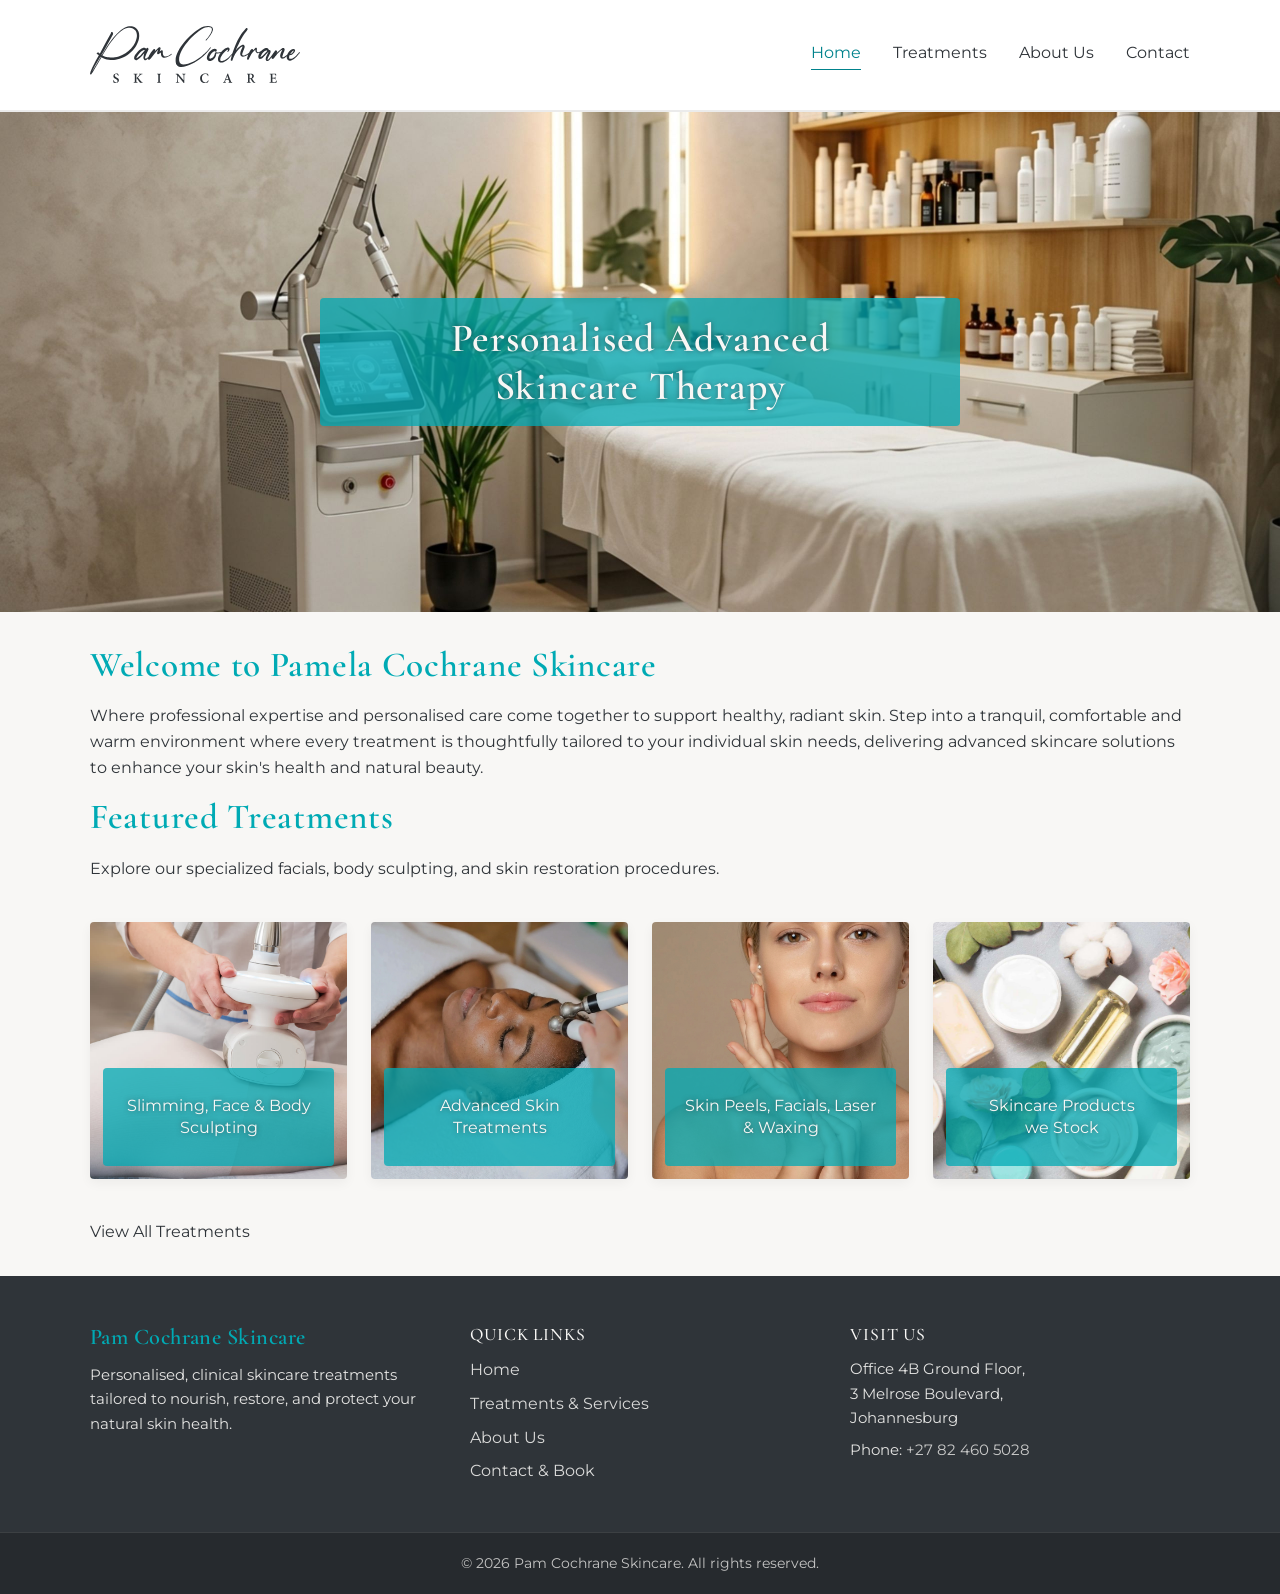
==== index.html @ c8e399ab "Site is semi-final" ====
<!DOCTYPE html>
<html lang="en">

<head>

   <!-- Character encoding -->
   <meta charset="UTF-8">

   <!-- Viewport configuration for mobile rendering -->
   <meta name="viewport" content="width=device-width, initial-scale=1.0">
   
   <!-- Unique SEO Page Title: Brand name + short description -->
   <title>Pam Cochrane Skincare | Beauty and Skincare Therapy Clinic in Johannesburg</title>
   
   <!-- Unique SEO Description for homepage (Max 160 characters)-->
   <meta name="description" content="Personalized beauty and advanced skincare treatments in Johannesburg. Explore facials, mesotherapy, and body sculpting tailored to your skin.">
   
   <!-- Tells search engines to index this page and follow link paths -->
   <meta name="robots" content="index, follow">
   
   <!-- Native browser accent color theme for modern mobile devices -->
   <meta name="theme-color" content="#ffffff">

   <!-- Self-referencing canonical URL ensures search engines index the exact correct page address -->
   <link rel="canonical" href="https://www.pamcochraneskincare.co.za/">

   <!-- Site favicon -->
   <link rel="icon" href="images/favicon.ico">
   
   <!-- CSS Stylesheet -->
   <link rel="stylesheet" href="css/styles.css">

   <!-- Google Fonts: Cormorant Garamond & Montserrat -->
   <link rel="preconnect" href="https://fonts.googleapis.com">
   <link rel="preconnect" href="https://fonts.gstatic.com" crossorigin>
   <link href="https://fonts.googleapis.com/css2?family=Cormorant+Garamond:wght@500;600;700&family=Montserrat:wght@400;500&display=swap" rel="stylesheet">

   <!-- Open Graph (used for making nice looking external links)-->
   <!-- 
   meta property="og:title" content="Beauty and Skincare Clinic">
   <meta property="og:description" content="Professional beauty and wellness treatments.">
   <meta property="og:image" content="https://www.pamcochraneskincare.co.za/images/share_image.jpg">
   <meta property="og:url" content="https://www.pamcochraneskincare.co.za/">
   -->

</head>

<body>

   <!-- SITE HEADER -->
   <header>
      <div class="header-container">
         <!-- Logo wrapped in homepage link for usability & SEO -->
         <a href="index.html" class="logo-link">
            <img src="images/logo/pam-cochrane-skincare-logo.svg" alt="Pam Cochrane Skincare Logo" width="351" height="95">
         </a>
         
         <nav>
            <ul>
               <li><a href="index.html" class="active">Home</a></li>
               <li><a href="treatments.html">Treatments</a></li>
               <li><a href="about-us.html">About Us</a></li>
               <li><a href="contact-us.html">Contact</a></li>
            </ul>
         </nav>
      </div>
   </header>

   <!-- FULL-WIDTH HERO IMAGE BANNER -->
   <section class="hero-image-container">
      <img src="images/salon-main.jpg" alt="Pam Cochrane Skincare Clinic Hero Banner">

      <div class="hero-text-overlay">
         <h1 class="home-page-headline">Personalised Advanced Skincare Therapy</h1>
      </div>
   </section>

   <main>
      <!-- WELCOME / INTRO SECTION -->
      <section class="welcome">
         <h2>Welcome to Pamela Cochrane Skincare</h2>
         <p>
            Where professional expertise and personalised care come together to support healthy, radiant skin.
            Step into a tranquil, comfortable and warm environment where every treatment is thoughtfully tailored to your individual skin needs, delivering advanced skincare solutions to enhance your skin's health and natural beauty.
         </p>
      </section>
      
      <!-- FEATURED TREATMENTS PREVIEW SECTION -->
      <section class="featured-treatments">
         <h2>Featured Treatments</h2>
         <p>
            Explore our specialized facials, body sculpting, and skin restoration procedures.
         </p>

         <!-- 4 FEATURED CARDS WITH UNIQUE IMAGES -->
         <div class="featured-grid">
            
            <!-- Card 1 linking -->
            <a href="treatments.html#slimming" class="featured-card-link">
               <div class="featured-card has-banner-overlay">
                  <img src="images/featured-1.jpg" alt="Featured Treatment 1" class="card-bg-img">
                  <div class="card-bottom-overlay">
                     <p>Slimming, Face & Body Sculpting</p>
                  </div>
               </div>
            </a>

            <!-- Card 2 linking -->
            <a href="treatments.html#skin-treatments" class="featured-card-link">
               <div class="featured-card has-banner-overlay">
                  <img src="images/featured-2.jpg" alt="Featured Treatment 2" class="card-bg-img">
                  <div class="card-bottom-overlay">
                     <p>Advanced Skin Treatments</p>
                  </div>
               </div>
            </a>

            <!-- Card 3 linking -->
            <a href="treatments.html#skin-peels" class="featured-card-link">
               <div class="featured-card has-banner-overlay">
                  <img src="images/featured-3.jpg" alt="Featured Treatment 3" class="card-bg-img">
                  <div class="card-bottom-overlay">
                     <p>Skin Peels, Facials, Laser & Waxing</p>
                  </div>
               </div>
            </a>
            <!-- Card 4 linking -->
            <a href="treatments.html#products" class="featured-card-link">
               <div class="featured-card has-banner-overlay">
                  <img src="images/featured-4.jpg" alt="Featured Treatment 4" class="card-bg-img">
                  <div class="card-bottom-overlay">
                     <p>Skincare Products we Stock</p>
                  </div>
               </div>
            </a>
         </div>

         <a href="treatments.html" class="btn">View All Treatments</a>
      </section>

   </main>

   <!-- FOOTER -->
   <footer class="site-footer">
      <div class="footer-container">
         
         <!-- Column 1: Brand / Brief Intro -->
         <div class="footer-col footer-brand">
            <h2 class="footer-heading">Pam Cochrane Skincare</h2>
            <p>Personalised, clinical skincare treatments tailored to nourish, restore, and protect your natural skin health.</p>
         </div>

         <!-- Column 2: Navigation Links -->
         <div class="footer-col footer-links">
            <h3 class="footer-subheading">Quick Links</h3>
            <ul>
            <li><a href="index.html">Home</a></li>
            <li><a href="treatments.html">Treatments & Services</a></li>
            <li><a href="about-us.html">About Us</a></li>
            <li><a href="contact-us.html">Contact & Book</a></li>
            </ul>
         </div>

         <!-- Column 3: Contact Details & Hours -->
         <div class="footer-col footer-contact">
            <h3 class="footer-subheading">Visit Us</h3>
            <p>Office 4B Ground Floor, <br>
               3 Melrose Boulevard, <br>
               Johannesburg</p>
            <p>Phone: <a href="tel:+27 82 460 5028">+27 82 460 5028</a></p>
         </div>

      </div>

      <!-- Bottom Copyright Bar -->
      <div class="footer-bottom">
         <p>&copy; 2026 Pam Cochrane Skincare. All rights reserved.</p>
      </div>
   </footer>

</body>

</html>
---- css/styles.css ----
/* ==========================================================
   Modern CSS Reset — 2026
   ========================================================== */

/* 1. Predictable box sizing */
*, *::before, *::after {
  box-sizing: border-box;
} 

/* 2. Remove default body margin / Sensible document default sizing */
html {
  -webkit-text-size-adjust: 100%;
  text-size-adjust: 100%;
  scroll-behavior: smooth;
}

body {
  margin: 0;
  min-height: 100dvh;
  line-height: 1.5;
  -webkit-font-smoothing: antialiased;
} 

/* 3. Remove default margins from common content elements */
h1, h2, h3, h4, h5, h6, p, figure, blockquote, dl, dd {
  margin: 0;
} 

/* 4. Make text wrap break more evenly to avoid unbalanced heading breaks or orphan last words in paragraphs */
h1, h2, h3, h4, h5, h6 {
  text-wrap: balance;
}

p {
  text-wrap: pretty;
}

/* 5. Make media responsive by default */
img, picture, video, canvas, svg {
  display: block;
  max-width: 100%;
} 

/* 6. Images keep aspect ratio from rule above so it won't distort */
img, video {
  height: auto;
}

/* 7. Form controls inherit typography */
input, button, textarea, select {
  font: inherit;
} 

/* 8. Prevent long words/URLs from breaking layouts */
p, h1, h2, h3, h4, h5, h6, li {
  overflow-wrap: break-word;
} 

/* 9. Remove list styling only when lists are actually UI */
ul[role="list"], ol[role="list"] {
  list-style: none;
  margin: 0;
  padding: 0;
} 

/* 10. Buttons and links shouldn't inherit weird cursor behavior */
button,
[role="button"] {
  cursor: pointer;
}

/* ==========================================================
   DESIGN TOKENS & BRAND VARIABLES
   ========================================================== */
:root {
  /* Brand Palette (RGB) */
  --clr-teal-light: rgb(145, 225, 230);  /* Light Teal */
  --clr-teal: rgb(0, 170, 180);          /* Vibrant Teal */
  --clr-teal-dark: rgb(0, 130, 140);     /* Dark Teal */
  
  --clr-salmon: rgb(225, 155, 140);      /* Soft Salmon */
  --clr-salmon-dark: rgb(220, 125, 100); /* Darker Salmon */
    
  --clr-charcoal: rgb(67, 73, 79);       /* Soft Charcoal (Solid Blocks) */
  --clr-charcoal-dark: rgb(47, 52, 57);  /* Darker Charcoalent (Body Text) */
  
  --clr-gold: rgb(210, 180, 80);         /* Soft Gold Accents */

  --clr-pure-white: rgb(255, 255, 255);  /* Pure White */
  --clr-warm-white: rgb(248, 247, 245);  /* Warm Off-White */
    
   /* Brand Typography Tokens */
  --ff-heading: 'Cormorant Garamond', Georgia, serif;
  --ff-body: 'Montserrat', 'Helvetica Neue', sans-serif;

  /* Global Layout Maximum Width */
  --max-width: 1100px;
}

/* ==========================================================
   GLOBAL BASE STYLES
   ========================================================== */
body {
  font-family: var(--ff-body);
  color: var(--clr-charcoal-dark);
  background-color: var(--clr-warm-white);
  line-height: 1.6;
}

/* Typography Hierarchy */
h1, h2, h3, h4 {
  font-family: var(--ff-heading);
  color: var(--clr-teal);
  line-height: 1.2;
  margin-bottom: 0.5em;
  letter-spacing: 0.02em; /* Gives serif titles an airy, spa-like feel */
}

h1 { font-size: 2.8rem; font-weight: 600; } /* Hero sections & main page titles */
h2 { font-size: 2.2rem; font-weight: 600; } /* Main section headers */
h3 { font-size: 1.6rem; font-weight: 500; } /* Treatment category titles */
h4 { font-size: 1.3rem; font-weight: 600; } /* Specific treatment names or card headers */

p {
  margin-bottom: 1rem;
}

a {
  color: var(--clr-charcoal-dark);
  text-decoration: none;
  transition: color 0.3s ease;
}

a:hover {
  color: var(--clr-teal);
}

/* Central Page Container */
main {
  width: 90%;
  max-width: var(--max-width);
  margin: 0 auto;
  padding: 2rem 0;
}

/* ==========================================================
   HEADER & NAVIGATION
   ========================================================== */

/* Full-width background bar (spans 100% of the screen) */
header {
  background-color: var(--clr-pure-white);
  border-bottom: 2px solid rgba(0, 0, 0, 0.08);
  position: sticky;
  top: 0;
  width: 100%;
  z-index: 100;
}

/* Inner wrapper (constrains content to 1100px max-width) */
.header-container {
  width: 90%;
  max-width: var(--max-width);
  margin: 0 auto;
  padding: 1.5rem 0;
  
  display: flex;
  justify-content: space-between;
  align-items: center;
}

/* Logo Image Sizing */
.logo-link img {
  max-width: 210px;
  height: auto;
  display: block;
}

/* Navigation List Layout */
nav ul {
  display: flex;
  gap: 2rem;
  list-style: none;
}

/* Navigation Links Container */
nav a {
  position: relative;
  font-size: 1rem;
  font-weight: 400;
  color: var(--clr-charcoal-dark);
  text-decoration: none;
  padding-bottom: 4px;
  display: inline-block;
}

/* Animated Underline Base */
nav a::after {
  content: '';
  position: absolute;
  bottom: 0;
  left: 0;
  width: 100%;
  height: 1px;
  background-color: var(--clr-teal-dark);
  
  /* Scale width down to 0 and set default exit origin to the right */
  transform: scaleX(0);
  transform-origin: bottom right;
  transition: transform 0.2s ease-out;
}

/* Hover State: Slide in from the left */
nav a:hover::after {
  transform: scaleX(1);
  transform-origin: bottom left;
}

/* Color state changes */
nav a:hover {
  color: var(--clr-teal-dark);
}

/* Persistent underline for active page link */
nav a.active::after {
  transform: scaleX(1);
  transform-origin: bottom left;
}

nav a.active {
  color: var(--clr-teal-dark);
}

/* MOBILE RESPONSIVENESS */
@media (max-width: 768px) {
  .header-container {
    flex-direction: column;
    align-items: center;    /* Centers the logo and nav grid relative to each other */
    gap: 1rem;
  }

  nav {
    width: 100%;            /* Allows full-width centering context */
    display: flex;
    justify-content: center; /* Centers the grid block inside nav */
  }

  nav ul {
    display: grid;
    grid-template-columns: repeat(2, auto); /* Fits width tightly to link text */
    justify-items: center;                  /* Centers each link inside its grid cell */
    gap: 0.75rem 2rem;                      /* Vertical and horizontal spacing between links */
    padding: 0;
  }
}

/* ==========================================================
   HERO IMAGE CONTAINER (FULL WIDTH)
   ========================================================== */

   /* HERO CONTAINER */
.hero-image-container {
  position: relative;
  width: 100%;
  max-height: 500px;
  overflow: hidden;
}

/* HERO IMAGE */
.hero-image-container img {
  width: 100%;
  height: 100%;
  max-height: 500px;
  object-fit: cover;
  display: block;
}

/* HEADLINE TEXT OVERLAY DIV */
.hero-text-overlay {
  position: absolute;
  top: 50%;
  left: 50%;
  transform: translate(-50%, -50%); /* Centers the headline vertically and horizontally */
  text-align: center;
  width: 50%;
}

/* HEADLINE TEXT OVERLAY HEADING */
.hero-text-overlay h1 {
  display: inline-block; /* Forces background to wrap tightly around text width */
  background-color: color-mix(in srgb, var(--clr-teal) 75%, transparent); /* Transparent backdrop */
  font-size: 2.5rem;
  color: var(--clr-warm-white);
  padding: 1rem 1.6rem; /* Small spacing around the text */
  text-shadow: 0 0 5px color-mix(in srgb, var(--clr-charcoal-dark) 60%, transparent);
  border-radius: 4px; /* Rounded corners */
  margin: 0;
}

/* MOBILE RESPONSIVENESS */
@media (max-width: 768px) {
  .hero-text-overlay {
    width: 85%; /* Expands overlay width on small screens to prevent unnecessary text wrapping */
  }
  .hero-text-overlay h1 {
    font-size: 1.6rem; /* Drops font size from 2.4rem to reveal more photo */
    padding: 0.6rem 1rem; /* Tightens padding so the teal backdrop box takes up less height */
  }
}

/* ==========================================================
   FEATURED TREATMENTS 4-CARD GRID WITH BOTTOM OVERLAYS
   ========================================================== */

.featured-grid {
  display: grid;
  grid-template-columns: repeat(4, 1fr);
  gap: 1.5rem;
  margin: 2.5rem 0;
}

/* Ensures the entire card container is fully clickable and spans the grid cell */
.featured-grid > a {
  display: block;
  color: inherit;
}

.featured-card.has-banner-overlay {
  position: relative;
  aspect-ratio: 1 / 1;
  border-radius: 4px;
  overflow: hidden;
  border: none;
  padding: 0;
  display: block;
  box-shadow: 0 4px 12px rgba(0, 0, 0, 0.05);
  transition: transform 0.3s ease, box-shadow 0.3s ease;
}

/* Background Image Sizing */
.featured-card.has-banner-overlay .card-bg-img {
  width: 100%;
  height: 100%;
  object-fit: cover;
  display: block;
  transition: transform 0.4s ease;
}

/* 1/3 Height Bottom Overlay with Header-Style Gradient */
.card-bottom-overlay {
  position: absolute;
  bottom: 0.8rem;
  left: 0.8rem;
  right: 0.8rem;
  height: 38%;
  padding: 0.5rem 0.75rem;
  
  /* Flexbox to center text inside the banner */
  display: flex;
  align-items: center;
  justify-content: center;
  text-align: center;
  z-index: 2;

  /* Matches hero text overlay background & rounded corners */
  background-color: color-mix(in srgb, var(--clr-teal) 75%, transparent);
  border-radius: 4px;
}

.card-bottom-overlay p {
  color: var(--clr-warm-white);
  font-weight: 400;
  line-height: 1.4;
  margin: 0;
  padding: 0.5rem;
  text-shadow: 0 0 5px color-mix(in srgb, var(--clr-charcoal-dark) 60%, transparent);
}

/* Hover Effects */
.featured-card.has-banner-overlay:hover {
  transform: translateY(-4px);
  box-shadow: 0 8px 20px rgba(0, 0, 0, 0.12);
}

.featured-card.has-banner-overlay:hover .card-bg-img {
  transform: scale(1.04);
}

#slimming,
#skin-treatments,
#skin-peels,
#products,
.treatment-card {
  scroll-margin-top: 8rem; /* Adds 3rem (or ~48px) of breathing room above the section */
}

/* RESPONSIVE BREAKPOINTS */
/* Tablets & Small Laptops (2x2 Grid + 50% Slimmer Banners) */
@media (max-width: 960px) {
  .featured-grid {
    grid-template-columns: repeat(2, 1fr);
    gap: 1.25rem;
  }

  /* Reduce banner height to ~17.5% (half of original 35%) */
  .card-bottom-overlay {
    height: 28%;
    padding: 0.25rem 0.5rem; /* Reduced padding for tighter height */
  }
}

/* Mobile Screens (Single Column) */
@media (max-width: 520px) {
  .featured-grid {
    grid-template-columns: 1fr;
  }
  
  /* Optional: Boost height slightly on mobile if needed for larger tap targets */
  .card-bottom-overlay {
    height: 25%;
  }
}

/* ==========================================================
   SUB-PAGE TOP BANNERS
   ========================================================== */

.page-banner {
  position: relative;
  width: 100%;
  min-height: 230px;
  display: flex;
  align-items: center;
  justify-content: center;
  text-align: center;
  color: var(--clr-warm-white);
  padding: 3rem 1.5rem;
  background-size: cover;
  background-position: center;
}

/* Dark semi-transparent overlay for maximum contrast and readability */
.page-banner::before {
  content: "";
  position: absolute;
  inset: 0;
  background: linear-gradient(
    135deg,
    color-mix(in srgb, var(--clr-teal-dark) 85%, transparent),
    color-mix(in srgb, var(--clr-teal) 75%, transparent),
    color-mix(in srgb, var(--clr-salmon) 75%, transparent),
    color-mix(in srgb, var(--clr-salmon-dark) 85%, transparent)
  );
  z-index: 1;
}

/* Inner content wrapper stays above overlay */
.page-banner-content {
  position: relative;
  z-index: 2;
  max-width: 800px;
}

.page-banner-content h1 {
  color: var(--clr-warm-white); /* Ensures white title on dark overlay */
  font-size: 3rem;
  margin-bottom: 0.5rem;
  text-shadow: 0 0 6px color-mix(in srgb, var(--clr-charcoal-dark) 50%, transparent);
}

.page-banner-content p {
  font-size: 1.12rem;
  margin-bottom: 0;
  text-shadow: 0 0 5px color-mix(in srgb, var(--clr-charcoal-dark) 70%, transparent);
}

/* PAGE SPECIFIC BACKGROUND IMAGES */
.banner-treatments {
  background-image: url('../images/banner-treatments.jpg');
}

.banner-about {
  background-image: url('../images/banner-about.jpg');
}

.banner-contact {
  background-image: url('../images/banner-contact.jpg');
}

/* MOBILE RESPONSIVENESS */
@media (max-width: 768px) {
  .page-banner {
    min-height: 180px;
    padding: 2rem 1rem;
  }
  
  .page-banner-content h1 {
    font-size: 1.8rem;
  }
  
  .page-banner-content p {
    font-size: 0.95rem;
  }
}

/* ==========================================================
   CATEGORY HEADER/IMAGE BANNER BLOCK
   ========================================================== */

.category-banner-block {
  background-color: var(--clr-charcoal-dark);
  border-radius: 4px;
  overflow: hidden;
  display: flex;
  align-items: center;
  gap: 2rem;
  margin-bottom: 1rem;
  border-left: 12px solid var(--clr-salmon); /* Salmon accent bar on left edge */
  box-shadow: 0 6px 20px rgba(0, 0, 0, 0.12);
}

/* Left Side: Generous padding & bold text */
.category-banner-content {
  flex: 1 1 50%;                  /* Takes 50% width */
  padding: 3rem 2.5rem;           /* Generous empty space around text */
  color: var(--clr-warm-white);
}

.category-banner-content h2 {
  color: var(--clr-teal);         /* Sea green headline pop on charcoal background */
  font-size: 2.2rem;
  font-weight: 500;
  margin-bottom: 1rem;
}

.category-banner-desc {
  font-size: 1rem;
  font-weight: 400;               /* Bold text next to image */
  line-height: 1.8;
  opacity: 0.95;
  margin-bottom: 0;
}

/* Right Side: Prominent, larger image area */
.category-banner-image {
  flex: 1 1 50%;                 /* Takes 50% width inside the same block */
  align-self: stretch;           /* Fills full height of charcoal card */
  min-height: 280px;
}

.category-banner-image img {
  width: 100%;
  height: 100%;
  object-fit: cover;             /* Crops dynamically without stretching */
  display: block;
}

/* MOBILE RESPONSIVENESS */
@media (max-width: 768px) {
  .category-banner-block {
    flex-direction: column;       /* Stacks content on mobile */
    gap: 0;
    border-left: none;
    border-top: 6px solid var(--clr-salmon); /* Moves accent border to top */
  }

  .category-banner-content {
    flex: 1 1 auto;
    padding: 2rem 1.5rem;         /* Comfortable padding for small screens */
  }

  .category-banner-content h2 {
    font-size: 1.75rem;
  }

  .category-banner-image {
    width: 100%;
    min-height: 220px;
  }
}

/* ==========================================================
   TREATMENT CARDS & PRICE BOXES
   ========================================================== */

.treatment-card {
  background-color: var(--clr-pure-white);
  border: 1px solid rgba(0, 0, 0, 0.06);
  border-radius: 4px;
  padding: 1.75rem;
  margin-bottom: 1rem;
  box-shadow: 0 4px 12px rgba(0, 0, 0, 0.02);
}

.treatment-card h3 {
  margin-bottom: 1rem;
}

/* Side-by-Side Flex Layout */
.treatment-body {
  display: flex;
  gap: 2rem;
  align-items: flex-start;
}

.treatment-content {
  flex: 1 1 60%; /* Paragraph takes up ~60% of the card */
}

/* Modern Minimalist Price Box */
.price-box {
  flex: 0 0 320px; /* Fixed width for consistent alignment across cards */
  background-color: var(--clr-teal-light);
  border-left: 2px solid var(--clr-teal);
  border-radius: 0 4px 4px 0;
  padding: 1.25rem 1.5rem;
}

.price-box h4 {
  font-size: 1.2rem;
  color: var(--clr-charcoal-dark);
  margin-bottom: 0.75rem;
  text-transform: uppercase;
  letter-spacing: 0.04em;
}

.price-box p {
  font-size: 0.95rem;
  color: var(--clr-charcoal-dark);
  margin-bottom: 0.5rem;
  display: flex;
  justify-content: space-between;
  gap: 1rem;
}

.price-box p:last-child {
  margin-bottom: 0;
}

.price-box small {
  display: block;
  margin-top: 0.5rem;
  color: color-mix(in srgb, var(--clr-charcoal-dark) 70%, transparent);
  font-size: 0.85rem;
}

/* MOBILE RESPONSIVENESS */
@media (max-width: 768px) {
  .treatment-body {
    flex-direction: column; /* Stacks text and price box vertically on mobile */
    gap: 1.25rem;
  }

  .price-box {
    width: 100%;
    flex: 1 1 auto;
  }
}

/* WHITE SPACE ON CONTACT PAGE */
  .white-space {
    height: 4rem;
}

/* ==========================================================
   GLOBAL FOOTER STYLES
   ========================================================== */

   .site-footer {
  background-color: var(--clr-charcoal-dark);
  color: var(--clr-warm-white);
  padding-top: 3rem;
  margin-top: auto; /* Keeps footer pushed to bottom on short pages */
}

.footer-container {
  width: 90%;                  /* Matches header-container and main width */
  max-width: var(--max-width); /* Matches global layout width */
  margin: 0 auto;              /* Centers the container horizontally */
  padding: 0 0 2.5rem 0;
  
  display: flex;
  flex-wrap: wrap;
  justify-content: space-between;
  gap: 2.5rem;
}

.footer-col {
  flex: 1 1 250px; /* Grow/shrink evenly, basis of 250px before wrapping */
}

/* Headings */
.footer-heading {
  font-size: 1.4rem;
  color: var(--clr-teal);
  margin-bottom: 0.75rem;
}

.footer-subheading {
  font-size: 1.1rem;
  color: var(--clr-warm-white);
  margin-bottom: 0.75rem;
  letter-spacing: 0.05em;
  text-transform: uppercase;
}

.footer-col p {
  font-size: 0.95rem;
  line-height: 1.6;
  opacity: 0.9;
  margin-bottom: 0.5rem;
}

/* Navigation Lists */
.footer-links ul {
  list-style: none;
  padding: 0;
  margin: 0;
}

.footer-links li {
  margin-bottom: 0.5rem;
}

.footer-links a,
.footer-contact a {
  color: var(--clr-warm-white);
  text-decoration: none;
  opacity: 0.85;
  transition: opacity 0.2s ease, color 0.2s ease;
}

.footer-links a:hover,
.footer-contact a:hover {
  color: var(--clr-teal);
  opacity: 1;
}

/* Bottom Copyright Strip */
.footer-bottom {
  border-top: 1px solid rgba(255, 255, 255, 0.1);
  text-align: center;
  padding: 1.25rem 1.5rem;
  background-color: rgba(0, 0, 0, 0.2);
}

.footer-bottom p {
  margin: 0;
  font-size: 0.85rem;
  opacity: 0.75;
}

/* MOBILE RESPONSIVENESS */
@media (max-width: 768px) {
  .footer-container {
    flex-direction: column;
    gap: 2rem; /* Clean, even gap between stacked columns */
  }

  .footer-col {
    flex: 1 1 auto; /* Removes the 250px height requirement on mobile */
  }

  /* Removes extra bottom margin on the last paragraph/list in each column */
  .footer-col p:last-child,
  .footer-col ul {
    margin-bottom: 0;
  }

  .footer-heading,
  .footer-subheading {
    margin-bottom: 0.35rem; /* Tightens space right below the titles */
  }
}
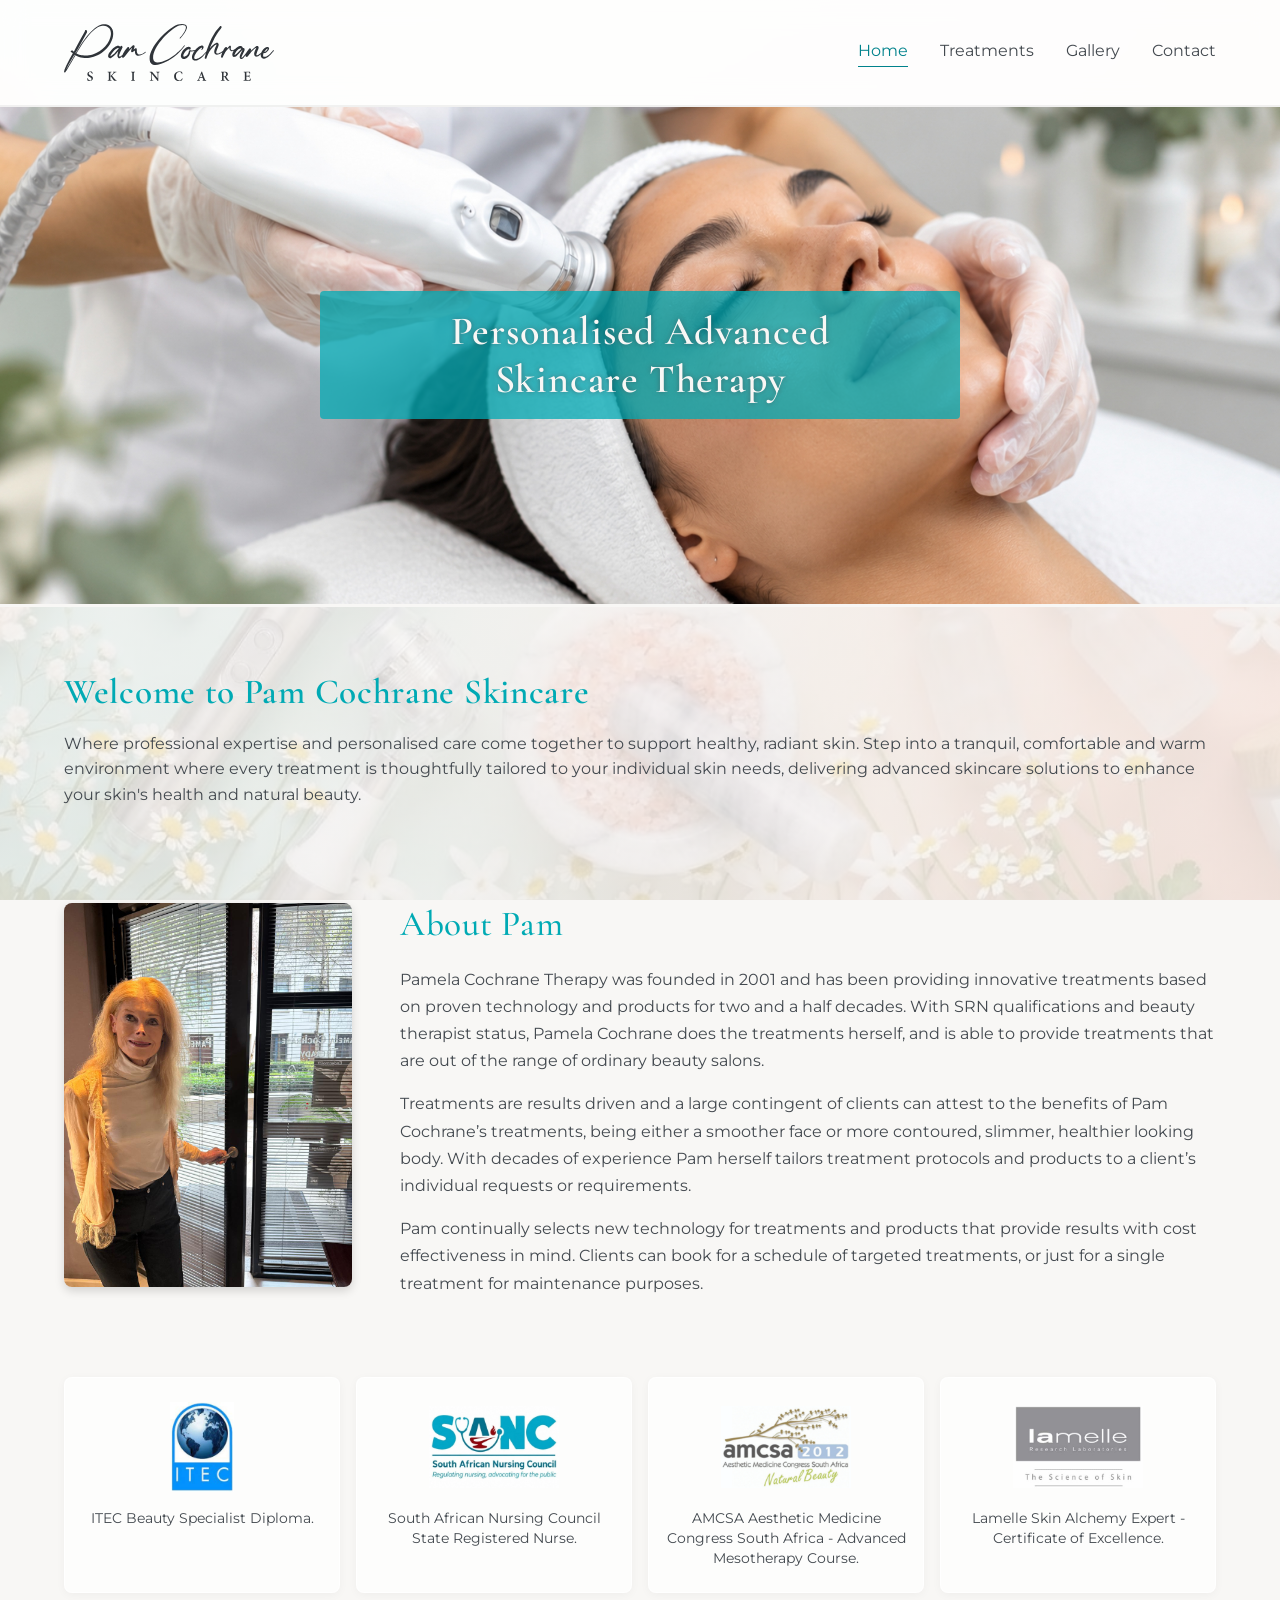
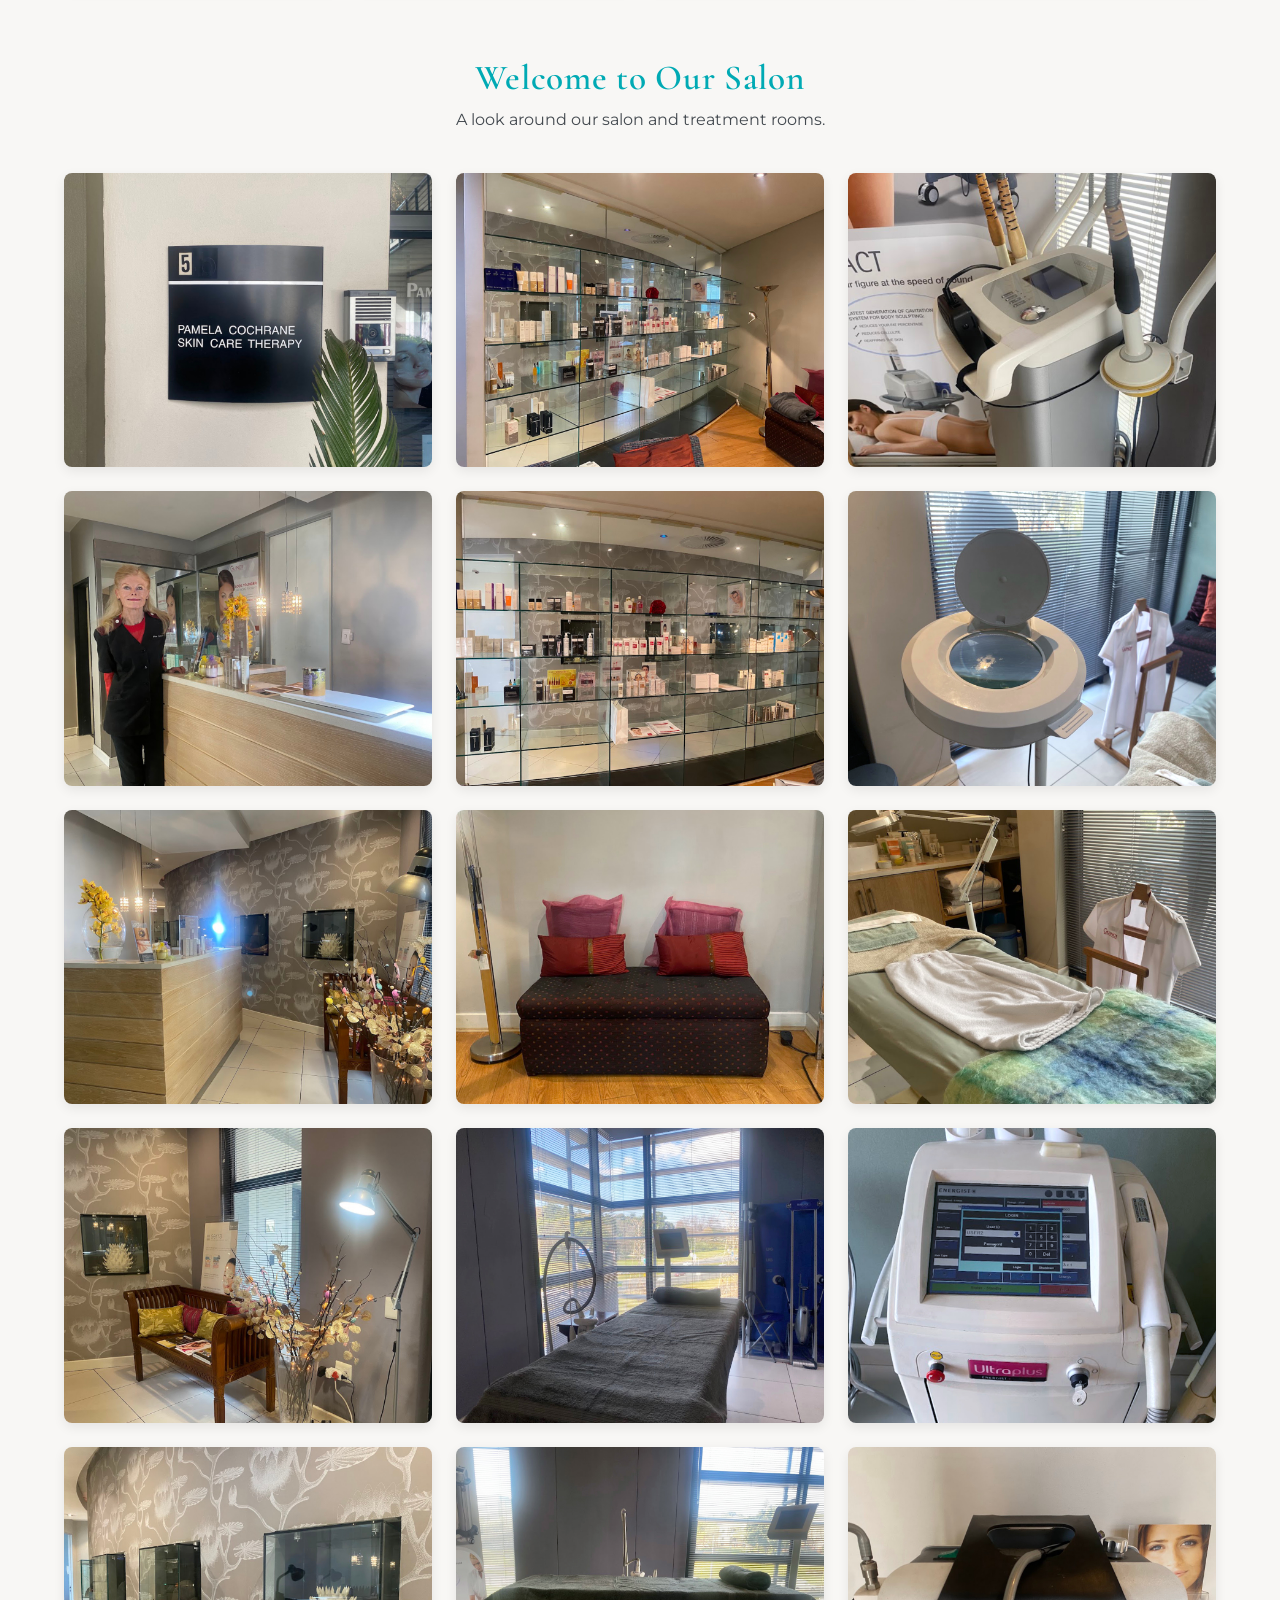
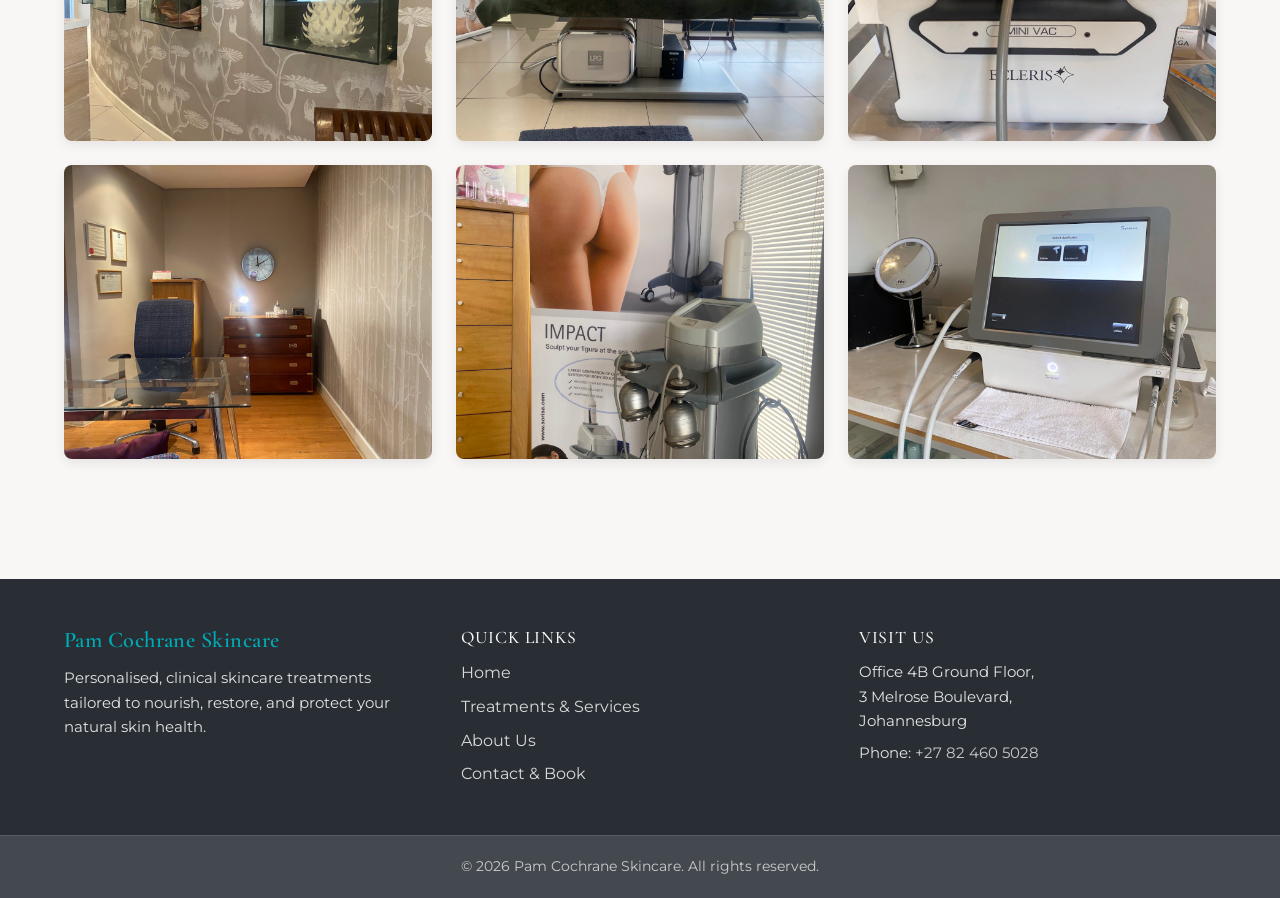
==== commit 10be3dd7: "Complete Website Locally" ====
--- a/index.html
+++ b/index.html
@@ -29,6 +29,9 @@
    
    <!-- CSS Stylesheet -->
    <link rel="stylesheet" href="css/styles.css">
+
+   <!-- JavaScript File linked in Head with 'defer' -->
+   <script src="js/script.js" defer></script>
 
    <!-- Google Fonts: Cormorant Garamond & Montserrat -->
    <link rel="preconnect" href="https://fonts.googleapis.com">
@@ -45,7 +48,7 @@
 
 </head>
 
-<body>
+<body class="home-page">
 
    <!-- SITE HEADER -->
    <header>
@@ -59,7 +62,7 @@
             <ul>
                <li><a href="index.html" class="active">Home</a></li>
                <li><a href="treatments.html">Treatments</a></li>
-               <li><a href="about-us.html">About Us</a></li>
+               <li><a href="gallery.html">Gallery</a></li>
                <li><a href="contact-us.html">Contact</a></li>
             </ul>
          </nav>
@@ -78,66 +81,97 @@
    <main>
       <!-- WELCOME / INTRO SECTION -->
       <section class="welcome">
-         <h2>Welcome to Pamela Cochrane Skincare</h2>
+         <h2>Welcome to Pam Cochrane Skincare</h2>
          <p>
             Where professional expertise and personalised care come together to support healthy, radiant skin.
             Step into a tranquil, comfortable and warm environment where every treatment is thoughtfully tailored to your individual skin needs, delivering advanced skincare solutions to enhance your skin's health and natural beauty.
          </p>
       </section>
       
-      <!-- FEATURED TREATMENTS PREVIEW SECTION -->
-      <section class="featured-treatments">
-         <h2>Featured Treatments</h2>
-         <p>
-            Explore our specialized facials, body sculpting, and skin restoration procedures.
-         </p>
-
-         <!-- 4 FEATURED CARDS WITH UNIQUE IMAGES -->
-         <div class="featured-grid">
+      <!-- ABOUT SECTION (25% Image Left, 75% Content Right) -->
+      <section class="about-section">
+         
+         <!-- Top 25/75 Float Grid -->
+         <div class="about-grid">
+            <div class="about-image">
+               <img src="images/about-us/pam-cochrane2.jpeg" alt="Pam Cochrane">
+            </div>
             
-            <!-- Card 1 linking -->
-            <a href="treatments.html#slimming" class="featured-card-link">
-               <div class="featured-card has-banner-overlay">
-                  <img src="images/featured-1.jpg" alt="Featured Treatment 1" class="card-bg-img">
-                  <div class="card-bottom-overlay">
-                     <p>Slimming, Face & Body Sculpting</p>
-                  </div>
-               </div>
-            </a>
-
-            <!-- Card 2 linking -->
-            <a href="treatments.html#skin-treatments" class="featured-card-link">
-               <div class="featured-card has-banner-overlay">
-                  <img src="images/featured-2.jpg" alt="Featured Treatment 2" class="card-bg-img">
-                  <div class="card-bottom-overlay">
-                     <p>Advanced Skin Treatments</p>
-                  </div>
-               </div>
-            </a>
-
-            <!-- Card 3 linking -->
-            <a href="treatments.html#skin-peels" class="featured-card-link">
-               <div class="featured-card has-banner-overlay">
-                  <img src="images/featured-3.jpg" alt="Featured Treatment 3" class="card-bg-img">
-                  <div class="card-bottom-overlay">
-                     <p>Skin Peels, Facials, Laser & Waxing</p>
-                  </div>
-               </div>
-            </a>
-            <!-- Card 4 linking -->
-            <a href="treatments.html#products" class="featured-card-link">
-               <div class="featured-card has-banner-overlay">
-                  <img src="images/featured-4.jpg" alt="Featured Treatment 4" class="card-bg-img">
-                  <div class="card-bottom-overlay">
-                     <p>Skincare Products we Stock</p>
-                  </div>
-               </div>
-            </a>
-         </div>
-
-         <a href="treatments.html" class="btn">View All Treatments</a>
+            <div class="about-content">
+               <h3>About Pam</h3>
+               <p>
+                  Pamela Cochrane Therapy was founded in 2001 and has been providing innovative treatments based on proven technology and products for two and a half decades.
+                  With SRN qualifications and beauty therapist status, Pamela Cochrane does the treatments herself, and is able to provide treatments that are out of the range of ordinary beauty salons.
+               </p>
+               <p>
+                  Treatments are results driven and a large contingent of clients can attest to the benefits of Pam Cochrane’s treatments, being either a smoother face or more contoured, slimmer, healthier looking body.
+                  With decades of experience Pam herself tailors treatment protocols and products to a client’s individual requests or requirements.
+               </p>
+               <p>
+                  Pam continually selects new technology for treatments and products that provide results with cost effectiveness in mind.
+                  Clients can book for a schedule of targeted treatments, or just for a single treatment for maintenance purposes.
+               </p>
+            </div>
+         </div>
+
+         <!-- Qualifications Logos Grid underneath -->
+         <div class="qualifications-grid">
+            
+            <div class="qualification-card">
+               <div class="logo-container">
+                  <img src="images/logo/itec-logo.jpg" alt="ITEC Logo">
+               </div>
+               <p>ITEC Beauty Specialist Diploma.</p>
+            </div>
+
+            <div class="qualification-card">
+               <div class="logo-container">
+                  <img src="images/logo/sanc-logo.jpg" alt="SANC Logo">
+               </div>
+               <p>South African Nursing Council State Registered Nurse.</p>
+            </div>
+
+            <div class="qualification-card">
+               <div class="logo-container">
+                  <img src="images/logo/amcsa-logo.jpg" alt="AMCSA Logo">
+               </div>
+               <p>AMCSA Aesthetic Medicine Congress South Africa - Advanced Mesotherapy Course.</p>
+            </div>
+
+            <div class="qualification-card">
+               <div class="logo-container">
+                  <img src="images/logo/lamelle-logo.jpg" alt="Lamelle Logo">
+               </div>
+               <p>Lamelle Skin Alchemy Expert - Certificate of Excellence.</p>
+            </div>
+         </div>
       </section>
 
+      <section class="salon-gallery">
+         <h2>Welcome to Our Salon</h2>
+         <p>A look around our salon and treatment rooms.</p>
+
+         <div class="salon-gallery-grid">
+            <div class="gallery-item"><img src="images/about-us/salon-1.jpg" alt="Salon Image 1"></div>
+            <div class="gallery-item"><img src="images/about-us/salon-2.jpg" alt="Salon Image 2"></div>
+            <div class="gallery-item"><img src="images/about-us/salon-3.jpg" alt="Salon Image 3"></div>
+            <div class="gallery-item"><img src="images/about-us/salon-4.jpg" alt="Salon Image 4"></div>
+            <div class="gallery-item"><img src="images/about-us/salon-5.jpg" alt="Salon Image 5"></div>
+            <div class="gallery-item"><img src="images/about-us/salon-6.jpg" alt="Salon Image 6"></div>
+            <div class="gallery-item"><img src="images/about-us/salon-7.jpg" alt="Salon Image 7"></div>
+            <div class="gallery-item"><img src="images/about-us/salon-8.jpg" alt="Salon Image 8"></div>
+            <div class="gallery-item"><img src="images/about-us/salon-9.jpg" alt="Salon Image 9"></div>
+            <div class="gallery-item"><img src="images/about-us/salon-10.jpg" alt="Salon Image 10"></div>
+            <div class="gallery-item"><img src="images/about-us/salon-11.jpg" alt="Salon Image 11"></div>
+            <div class="gallery-item"><img src="images/about-us/salon-12.jpg" alt="Salon Image 12"></div>
+            <div class="gallery-item"><img src="images/about-us/salon-13.jpg" alt="Salon Image 13"></div>
+            <div class="gallery-item"><img src="images/about-us/salon-14.jpg" alt="Salon Image 14"></div>
+            <div class="gallery-item"><img src="images/about-us/salon-15.jpg" alt="Salon Image 15"></div>
+            <div class="gallery-item"><img src="images/about-us/salon-16.jpg" alt="Salon Image 16"></div>
+            <div class="gallery-item"><img src="images/about-us/salon-17.jpg" alt="Salon Image 17"></div>
+            <div class="gallery-item"><img src="images/about-us/salon-18.jpg" alt="Salon Image 18"></div>
+         </div>
+      </section>
    </main>
 
    <!-- FOOTER -->
@@ -178,6 +212,13 @@
       </div>
    </footer>
 
+   <!-- Back to Top Button -->
+   <button id="backToTopBtn" aria-label="Back to top">
+      <svg xmlns="http://www.w3.org/2000/svg" viewBox="0 0 24 24" width="22" height="22" fill="none" stroke="currentColor" stroke-width="2.5" stroke-linecap="round" stroke-linejoin="round">
+         <polyline points="18 15 12 9 6 15"></polyline>
+      </svg>
+   </button>
+
 </body>
 
 </html>
--- a/css/styles.css
+++ b/css/styles.css
@@ -12,13 +12,15 @@
   -webkit-text-size-adjust: 100%;
   text-size-adjust: 100%;
   scroll-behavior: smooth;
+  overflow-x: clip; /* Clip prevents horizontal scrollbars WITHOUT breaking position: sticky */
 }
 
 body {
   margin: 0;
   min-height: 100dvh;
-  line-height: 1.5;
+  line-height: 1.6;
   -webkit-font-smoothing: antialiased;
+  overflow-x: clip; /* Keeps sticky headers working cleanly across modern browsers */
 } 
 
 /* 3. Remove default margins from common content elements */
@@ -56,8 +58,8 @@
   overflow-wrap: break-word;
 } 
 
-/* 9. Remove list styling only when lists are actually UI */
-ul[role="list"], ol[role="list"] {
+/* 9. Remove default list styling across UI */
+ul, ol {
   list-style: none;
   margin: 0;
   padding: 0;
@@ -81,8 +83,8 @@
   --clr-salmon: rgb(225, 155, 140);      /* Soft Salmon */
   --clr-salmon-dark: rgb(220, 125, 100); /* Darker Salmon */
     
-  --clr-charcoal: rgb(67, 73, 79);       /* Soft Charcoal (Solid Blocks) */
-  --clr-charcoal-dark: rgb(47, 52, 57);  /* Darker Charcoalent (Body Text) */
+  --clr-charcoal: rgb(67, 73, 79);       /* Soft Charcoal */
+  --clr-charcoal-dark: rgb(40, 46, 52);  /* Dark Charcoal */
   
   --clr-gold: rgb(210, 180, 80);         /* Soft Gold Accents */
 
@@ -94,7 +96,7 @@
   --ff-body: 'Montserrat', 'Helvetica Neue', sans-serif;
 
   /* Global Layout Maximum Width */
-  --max-width: 1100px;
+  --max-width: 1200px;
 }
 
 /* ==========================================================
@@ -102,7 +104,7 @@
    ========================================================== */
 body {
   font-family: var(--ff-body);
-  color: var(--clr-charcoal-dark);
+  color: var(--clr-charcoal);
   background-color: var(--clr-warm-white);
   line-height: 1.6;
 }
@@ -126,7 +128,7 @@
 }
 
 a {
-  color: var(--clr-charcoal-dark);
+  color: var(--clr-charcoal);
   text-decoration: none;
   transition: color 0.3s ease;
 }
@@ -149,8 +151,10 @@
 
 /* Full-width background bar (spans 100% of the screen) */
 header {
-  background-color: var(--clr-pure-white);
-  border-bottom: 2px solid rgba(0, 0, 0, 0.08);
+  background-color: rgba(255, 255, 255, 0.84); /* Semi-transparent white */
+  backdrop-filter: blur(12px);                   /* Applies the frosted glass blur */
+  -webkit-backdrop-filter: blur(12px);           /* Safari support */
+  border-bottom: 2px solid rgba(0, 0, 0, 0.05);
   position: sticky;
   top: 0;
   width: 100%;
@@ -163,7 +167,6 @@
   max-width: var(--max-width);
   margin: 0 auto;
   padding: 1.5rem 0;
-  
   display: flex;
   justify-content: space-between;
   align-items: center;
@@ -188,7 +191,7 @@
   position: relative;
   font-size: 1rem;
   font-weight: 400;
-  color: var(--clr-charcoal-dark);
+  color: var(--clr-charcoal);
   text-decoration: none;
   padding-bottom: 4px;
   display: inline-block;
@@ -204,7 +207,7 @@
   height: 1px;
   background-color: var(--clr-teal-dark);
   
-  /* Scale width down to 0 and set default exit origin to the right */
+/* Scale width down to 0 and set default exit origin to the right */
   transform: scaleX(0);
   transform-origin: bottom right;
   transition: transform 0.2s ease-out;
@@ -258,12 +261,13 @@
    HERO IMAGE CONTAINER (FULL WIDTH)
    ========================================================== */
 
-   /* HERO CONTAINER */
+/* HERO CONTAINER */
 .hero-image-container {
   position: relative;
   width: 100%;
   max-height: 500px;
   overflow: hidden;
+  border-bottom: 3px solid var(--clr-warm-white);
 }
 
 /* HERO IMAGE */
@@ -292,7 +296,7 @@
   font-size: 2.5rem;
   color: var(--clr-warm-white);
   padding: 1rem 1.6rem; /* Small spacing around the text */
-  text-shadow: 0 0 5px color-mix(in srgb, var(--clr-charcoal-dark) 60%, transparent);
+  text-shadow: 0 0 5px color-mix(in srgb, var(--clr-charcoal) 60%, transparent);
   border-radius: 4px; /* Rounded corners */
   margin: 0;
 }
@@ -309,7 +313,26 @@
 }
 
 /* ==========================================================
-   FEATURED TREATMENTS 4-CARD GRID WITH BOTTOM OVERLAYS
+   TREATMENTS | TREATMENT CATEGORY HEADER SECTION
+   ========================================================== */
+
+.featured-treatments {
+  margin: 3rem auto auto;
+}
+
+/* Adds a short decorative divider at the bottom of any section */
+.featured-treatments::after {
+  content: '';
+  display: block;
+  width: 220px; /* Short width */
+  height: 1px;
+  background-color: var(--clr-teal);
+  margin: 6rem auto 0 auto; /* Centers it horizontally */
+  border-radius: 2px;
+}
+
+/* ==========================================================
+   TREATMENTS | FEATURED TREATMENTS 4-CARD GRID WITH OVERLAYS
    ========================================================== */
 
 .featured-grid {
@@ -333,7 +356,7 @@
   border: none;
   padding: 0;
   display: block;
-  box-shadow: 0 4px 12px rgba(0, 0, 0, 0.05);
+  box-shadow: 0 4px 10px rgba(0, 0, 0, 0.15);
   transition: transform 0.3s ease, box-shadow 0.3s ease;
 }
 
@@ -343,7 +366,7 @@
   height: 100%;
   object-fit: cover;
   display: block;
-  transition: transform 0.4s ease;
+  transition: transform 0.3s ease;
 }
 
 /* 1/3 Height Bottom Overlay with Header-Style Gradient */
@@ -373,13 +396,13 @@
   line-height: 1.4;
   margin: 0;
   padding: 0.5rem;
-  text-shadow: 0 0 5px color-mix(in srgb, var(--clr-charcoal-dark) 60%, transparent);
+  text-shadow: 0 0 5px color-mix(in srgb, var(--clr-charcoal) 60%, transparent);
 }
 
 /* Hover Effects */
 .featured-card.has-banner-overlay:hover {
   transform: translateY(-4px);
-  box-shadow: 0 8px 20px rgba(0, 0, 0, 0.12);
+  box-shadow: 0 8px 20px rgba(0, 0, 0, 0.2);
 }
 
 .featured-card.has-banner-overlay:hover .card-bg-img {
@@ -437,6 +460,7 @@
   padding: 3rem 1.5rem;
   background-size: cover;
   background-position: center;
+  border-bottom: 3px solid var(--clr-warm-white);
 }
 
 /* Dark semi-transparent overlay for maximum contrast and readability */
@@ -465,13 +489,13 @@
   color: var(--clr-warm-white); /* Ensures white title on dark overlay */
   font-size: 3rem;
   margin-bottom: 0.5rem;
-  text-shadow: 0 0 6px color-mix(in srgb, var(--clr-charcoal-dark) 50%, transparent);
+  text-shadow: 0 0 6px color-mix(in srgb, var(--clr-charcoal) 50%, transparent);
 }
 
 .page-banner-content p {
   font-size: 1.12rem;
   margin-bottom: 0;
-  text-shadow: 0 0 5px color-mix(in srgb, var(--clr-charcoal-dark) 70%, transparent);
+  text-shadow: 0 0 5px color-mix(in srgb, var(--clr-charcoal) 70%, transparent);
 }
 
 /* PAGE SPECIFIC BACKGROUND IMAGES */
@@ -504,162 +528,751 @@
 }
 
 /* ==========================================================
-   CATEGORY HEADER/IMAGE BANNER BLOCK
-   ========================================================== */
-
-.category-banner-block {
-  background-color: var(--clr-charcoal-dark);
-  border-radius: 4px;
+   PAGE WATERMARK BACKGROUNDS
+   ========================================================== */
+
+/* Sets the background image with fixed positioning and semi-transparency */
+body.home-page {
+  background-image: 
+    linear-gradient(
+      rgba(248, 247, 245, 0.9), 
+      rgba(248, 247, 245, 0.8)
+    ), 
+    url('../images/background-treatment-page.jpg');
+  background-attachment: fixed;
+  background-position: center;
+  background-repeat: no-repeat;
+  background-size: cover;
+}
+
+/* Sets the background image with fixed positioning and semi-transparency */
+body.treatments-page {
+  background-image: 
+    linear-gradient(
+      rgba(248, 247, 245, 0.9), 
+      rgba(248, 247, 245, 0.8)
+    ), 
+    url('../images/background-treatment-page.jpg');
+  background-attachment: fixed;
+  background-position: center;
+  background-repeat: no-repeat;
+  background-size: cover;
+}
+
+/* Sets the background image with fixed positioning and semi-transparency */
+body.gallery-page {
+  background-image: 
+    linear-gradient(
+      rgba(248, 247, 245, 0.9), 
+      rgba(248, 247, 245, 0.8)
+    ), 
+    url('../images/background-treatment-page.jpg');
+  background-attachment: fixed;
+  background-position: center;
+  background-repeat: no-repeat;
+  background-size: cover;
+}
+
+/* Sets the background image with fixed positioning and semi-transparency */
+body.contact-page {
+  background-image: 
+    linear-gradient(
+      rgba(248, 247, 245, 0.9), 
+      rgba(248, 247, 245, 0.8)
+    ), 
+    url('../images/background-treatment-page.jpg');
+  background-attachment: fixed;
+  background-position: center;
+  background-repeat: no-repeat;
+  background-size: cover;
+}
+
+/* ==========================================================
+   TREATMENTS | TREATMENT CATEGORY HEADER SECTION
+   ========================================================== */
+
+.category-header {
+  text-align: center;
+  max-width: 960px;
+  margin: 4rem auto 3rem;
+}
+
+.category-header h2 {
+  font-size: 2.4rem;
+  color: var(--clr-teal);
+  margin-bottom: 0.75rem;
+}
+
+.category-header p {
+  font-size: 1.05rem;
+  color: var(--clr-charcoal);
+  line-height: 1.6;
+  margin: 0;
+}
+
+/* ==========================================================
+   TREATMENTS | TREATMENT CARD SPLIT LAYOUT
+   ========================================================== */
+
+/* Outer card container */
+.treatment-card {
+  display: flex;
+  width: 100%;
+  margin-bottom: 2rem;
+  background-color: var(--clr-pure-white);
+  border-radius: 10px;
   overflow: hidden;
-  display: flex;
-  align-items: center;
-  gap: 2rem;
-  margin-bottom: 1rem;
-  border-left: 12px solid var(--clr-salmon); /* Salmon accent bar on left edge */
-  box-shadow: 0 6px 20px rgba(0, 0, 0, 0.12);
-}
-
-/* Left Side: Generous padding & bold text */
-.category-banner-content {
-  flex: 1 1 50%;                  /* Takes 50% width */
-  padding: 3rem 2.5rem;           /* Generous empty space around text */
-  color: var(--clr-warm-white);
-}
-
-.category-banner-content h2 {
-  color: var(--clr-teal);         /* Sea green headline pop on charcoal background */
-  font-size: 2.2rem;
-  font-weight: 500;
-  margin-bottom: 1rem;
-}
-
-.category-banner-desc {
-  font-size: 1rem;
-  font-weight: 400;               /* Bold text next to image */
-  line-height: 1.8;
-  opacity: 0.95;
-  margin-bottom: 0;
-}
-
-/* Right Side: Prominent, larger image area */
-.category-banner-image {
-  flex: 1 1 50%;                 /* Takes 50% width inside the same block */
-  align-self: stretch;           /* Fills full height of charcoal card */
-  min-height: 280px;
-}
-
-.category-banner-image img {
+  box-shadow: 0 4px 15px rgba(0, 0, 0, 0.1);
+}
+
+/* Alternating image and text positions */
+.treatment-card:nth-child(even) {
+  flex-direction: row-reverse;
+}
+
+/* 50/50 split layout for image and body */
+.treatment-card .treatment-image,
+.treatment-card .card-body {
+  flex: 0 0 50%;
+  width: 50%;
+}
+
+/* Image container & image resets */
+.treatment-card .treatment-image {
+  aspect-ratio: 3 / 2;
+  background-color: var(--clr-warm-white);
+  position: relative;
+}
+
+.treatment-card .treatment-image img {
   width: 100%;
   height: 100%;
-  object-fit: cover;             /* Crops dynamically without stretching */
+  object-fit: cover;
+}
+
+/* Card body layout */
+.treatment-card .card-body {
+  display: flex;
+  flex-direction: column;
+  justify-content: space-between;
+  padding: 2.5rem;
+}
+
+/* Content typography */
+.treatment-card .treatment-content h4 {
+  color: var(--clr-teal);
+  font-size: 1.8rem;
+  margin-top: 0;
+  margin-bottom: 1rem;
+}
+
+.treatment-card .treatment-content p {
+  color: var(--clr-charcoal);
+  font-size: 0.95rem;
+  line-height: 1.65;
+  margin-bottom: 0.85rem;
+}
+
+.treatment-card .treatment-content p:last-child {
+  margin-bottom: 0;
+}
+
+/* Price Box */
+.treatment-card .price-box {
+  margin-top: 1.5rem;
+  padding-top: 1.25rem;
+  border-top: 1px solid rgba(67, 73, 79, 0.12);
+  display: flex;
+  flex-direction: column;
+  gap: 0.5rem;
+}
+
+.treatment-card .price-box p {
+  display: flex;
+  justify-content: space-between;
+  align-items: baseline;
+  color: var(--clr-charcoal);
+  font-size: 0.95rem;
+  margin-bottom: 0;
+}
+
+/* Duration note */
+.treatment-card .price-box small {
+  font-size: 0.8rem;
+  font-style: italic;
+  color: var(--clr-charcoal);
+  opacity: 0.75;
+  margin-top: 0.25rem;
+}
+
+/* Card content ordered list reset & modern layout */
+.treatment-content ol {
+  list-style: none; /* Removes default browser numbering */
+  counter-reset: custom-counter; /* Initializes custom CSS counter */
+  padding-left: 0;
+  margin-top: 0.25rem;
+  margin-bottom: 0;
+  display: flex;
+  flex-direction: column;
+  gap: 0.25rem;
+}
+
+.treatment-content ol li {
+  counter-increment: custom-counter;
+  display: flex;
+  align-items: flex-start;
+  gap: 0.85rem;
+  font-size: 0.95rem;
+  color: var(--clr-charcoal);
+}
+
+.treatment-content ol li:last-child {
+  border-bottom: none;
+  padding-bottom: 0;
+}
+
+/* Styled number badge */
+.treatment-content ol li::before {
+  content: counter(custom-counter);
+  flex-shrink: 0;
+  display: inline-flex;
+  align-items: center;
+  justify-content: center;
+  width: 1.75rem;
+  height: 1.75rem;
+  background-color: rgba(67, 73, 79, 0.1); /* Subtle neutral background */
+  color: var(--clr-charcoal);
+  font-weight: 600;
+  font-size: 0.85rem;
+  border-radius: 50%;                       /* Circular badge */
+  margin-top: 0.1rem;
+}
+
+/* Mobile & Tablet Responsiveness */
+@media (max-width: 768px) {
+  .treatment-card,
+  .treatment-card:nth-child(even) {
+    flex-direction: column;
+  }
+
+  .treatment-card .treatment-image,
+  .treatment-card .card-body {
+    width: 100%;
+  }
+
+  .treatment-card .card-body {
+    padding: 1.5rem;
+  }
+}
+
+/* ==========================================================
+   TREATMENTS | PRICE LIST CARDS (25/75 LAYOUT)
+   ========================================================== */
+
+/* 1. Prevent alternating flex layout (keeps image on the left for all price lists) */
+.treatment-card.price-list-card,
+.treatment-card.price-list-card:nth-child(even) {
+  flex-direction: row;
+}
+
+/* 2. Set 25% width for Image and 75% width for Content Body */
+.treatment-card.price-list-card .treatment-image {
+  flex: 0 0 25%;
+  width: 25%;
+  aspect-ratio: auto; /* Lets height match the price list length naturally */
+}
+
+.treatment-card.price-list-card .card-body {
+  flex: 0 0 75%;
+  width: 75%;
+  padding: 2rem;
+}
+
+/* 3. Dotted price list item styling */
+.treatment-card.price-list-card ul {
+  list-style: none;
+  padding: 0;
+  margin: 1rem 0 0 0;
+  display: flex;
+  flex-direction: column;
+  gap: 0.75rem;
+}
+
+.treatment-card.price-list-card li {
+  display: flex;
+  justify-content: space-between;
+  align-items: baseline;
+  font-size: 0.95rem;
+  color: var(--clr-charcoal);
+  position: relative;
+}
+
+/* Dotted leader line between item name and price */
+.treatment-card.price-list-card li span {
+  background-color: var(--clr-pure-white);
+  padding-right: 0.5rem;
+  z-index: 1;
+}
+
+.treatment-card.price-list-card li strong {
+  background-color: var(--clr-pure-white);
+  padding-left: 0.5rem;
+  font-weight: 400;
+  color: var(--clr-teal-dark);
+  z-index: 1;
+  white-space: nowrap;
+}
+
+.treatment-card.price-list-card li::after {
+  content: "";
+  position: absolute;
+  bottom: 0.35em;
+  left: 0;
+  right: 0;
+  border-bottom: 1px dotted rgba(67, 73, 79, 0.25);
+  z-index: 0;
+}
+
+/* 4. Mobile Responsiveness (Stacked vertically, matching other cards) */
+@media (max-width: 768px) {
+  .treatment-card.price-list-card,
+  .treatment-card.price-list-card:nth-child(even) {
+    flex-direction: column;
+  }
+
+  .treatment-card.price-list-card .treatment-image,
+  .treatment-card.price-list-card .card-body {
+    flex: 0 0 100%;
+    width: 100%;
+  }
+
+  .treatment-card.price-list-card .treatment-image {
+    aspect-ratio: 3 / 2; /* Gives image explicit aspect ratio when stacked vertically on mobile */
+  }
+
+  .treatment-card.price-list-card .card-body {
+    padding: 1.5rem;
+  }
+}
+
+/* ==========================================================
+   PRODUCTS CARD (25/75 LAYOUT & CLEAN LIST OVERRIDE)
+   ========================================================== */
+
+/* 1. Reuse 25/75 structural layout and left-aligned image */
+.treatment-card.price-list-card.products-card {
+  flex-direction: row;
+}
+
+.treatment-card.price-list-card.products-card .treatment-image {
+  flex: 0 0 25%;
+  width: 25%;
+  aspect-ratio: auto;
+}
+
+.treatment-card.price-list-card.products-card .card-body {
+  flex: 0 0 75%;
+  width: 75%;
+  padding: 2rem;
+}
+
+/* 2. Container spacing for product list items */
+.treatment-card.price-list-card.products-card ul {
+  list-style: none;
+  padding: 0;
+  margin: 1rem 0 0 0;
+  display: flex;
+  flex-direction: column;
+  gap: 0.75rem;
+}
+
+/* 3. Remove dotted lines and background highlights */
+.treatment-card.price-list-card.products-card li::after {
+  display: none;
+}
+
+.treatment-card.price-list-card.products-card li {
+  display: flex;
+  justify-content: flex-start;
+  align-items: baseline;
+  font-size: 0.95rem;
+  color: var(--clr-charcoal);
+  position: relative;
+  padding: 0.25rem 0;
+}
+
+.treatment-card.price-list-card.products-card li span {
+  background-color: transparent;
+  padding-right: 0;
+}
+
+/* 4. Mobile Responsiveness (Stacks vertically on small screens) */
+@media (max-width: 768px) {
+  .treatment-card.price-list-card.products-card {
+    flex-direction: column;
+  }
+
+  .treatment-card.price-list-card.products-card .treatment-image,
+  .treatment-card.price-list-card.products-card .card-body {
+    flex: 0 0 100%;
+    width: 100%;
+  }
+
+  .treatment-card.price-list-card.products-card .treatment-image {
+    aspect-ratio: 3 / 2;
+  }
+
+  .treatment-card.price-list-card.products-card .card-body {
+    padding: 1.5rem;
+  }
+}
+
+/* ==========================================================
+   HOME | WELCOME TO PAM COCHRANE SKINCARE SECTION
+   ========================================================== */
+
+.welcome {
+  margin: 2rem auto 4rem;
+}
+
+/* ==========================================================
+   HOME | ABOUT PAM SECTION
+   ========================================================== */
+
+/* Main layout wrapper */
+.about-section {
+  margin: 6rem 0 4rem 0;
+}
+
+/* 25% / 75% Open Background Split */
+.about-grid {
+  display: flex;
+  gap: 3rem;
+  align-items: flex-start;
+  margin-bottom: 4rem;
+}
+
+.about-image {
+  flex: 0 0 25%;
+  width: 25%;
+}
+
+.about-image img {
+  width: 100%;
+  height: auto;
+  border-radius: 8px;
+  box-shadow: 0 4px 10px rgba(0, 0, 0, 0.15);
+}
+
+.about-content {
+  flex: 0 0 calc(75% - 3rem);
+  width: calc(75% - 3rem);
+}
+
+.about-content h3 {
+  font-size: 2.2rem;
+  color: var(--clr-teal);
+  margin-bottom: 1.25rem;
+}
+
+.about-content p {
+  color: var(--clr-charcoal);
+  font-size: 1rem;
+  line-height: 1.7;
+  margin-bottom: 1rem;
+}
+
+/* Qualifications 4-Column Grid */
+.qualifications-grid {
+  display: grid;
+  grid-template-columns: repeat(4, 1fr);
+  gap: 1rem;
+}
+
+.qualification-card {
+  display: flex;
+  flex-direction: column;
+  align-items: center;
+  text-align: center;
+  background-color: rgba(255, 255, 255, 0.7); /* Soft floating card tint */
+  padding: 1.5rem 1rem;
+  border-radius: 8px;
+  box-shadow: 0 2px 10px rgba(0, 0, 0, 0.04);
+  border: 1px solid rgba(255, 255, 255, 0.8);
+}
+
+/* Logo Box Container */
+.qualification-card .logo-container {
+  height: 90px;
+  display: flex;
+  align-items: center;
+  justify-content: center;
+  margin-bottom: 1rem;
+}
+
+.qualification-card img {
+  max-height: 90px;
+  max-width: 130px;
+  object-fit: contain;
   display: block;
 }
 
-/* MOBILE RESPONSIVENESS */
+.qualification-card p {
+  font-size: 0.9rem;
+  color: var(--clr-charcoal);
+  line-height: 1.4;
+  margin: 0;
+}
+
+/* Mobile & Tablet Responsiveness */
+@media (max-width: 960px) {
+  .qualifications-grid {
+    grid-template-columns: repeat(2, 1fr); /* 2x2 grid on tablets */
+  }
+}
+
 @media (max-width: 768px) {
-  .category-banner-block {
-    flex-direction: column;       /* Stacks content on mobile */
-    gap: 0;
-    border-left: none;
-    border-top: 6px solid var(--clr-salmon); /* Moves accent border to top */
-  }
-
-  .category-banner-content {
-    flex: 1 1 auto;
-    padding: 2rem 1.5rem;         /* Comfortable padding for small screens */
-  }
-
-  .category-banner-content h2 {
-    font-size: 1.75rem;
-  }
-
-  .category-banner-image {
+  .about-grid {
+    flex-direction: column;
+    gap: 2rem;
+  }
+
+  .about-image,
+  .about-content {
+    flex: 0 0 100%;
     width: 100%;
-    min-height: 220px;
-  }
-}
-
-/* ==========================================================
-   TREATMENT CARDS & PRICE BOXES
-   ========================================================== */
-
-.treatment-card {
+  }
+
+  .about-image {
+    max-width: 320px;
+    margin: 0 auto; /* Centers Pam's photo nicely on mobile screens */
+  }
+
+  .qualifications-grid {
+    grid-template-columns: 1fr; /* Single column stack on mobile */
+    gap: 1.5rem;
+  }
+}
+
+/* ==========================================================
+   HOME | SALON IMAGE GALLERY
+   ========================================================== */
+
+.salon-gallery {
+   margin: 4rem 0;
+   text-align: center;
+}
+
+.salon-gallery h2 {
+   font-size: 2.2rem;
+   color: var(--clr-teal);
+   margin-bottom: 0.5rem;
+}
+
+.salon-gallery p {
+   color: var(--clr-charcoal);
+   margin-bottom: 2.5rem;
+}
+
+/* Modern CSS Columns Masonry Layout */
+.salon-gallery-grid {
+   column-count: 3;           /* 3 columns on desktop */
+   column-gap: 1.5rem;        /* Space between columns */
+   width: 100%;
+}
+
+.gallery-item {
+   break-inside: avoid;       /* Prevents images from splitting across columns */
+   margin-bottom: 1.5rem;     /* Vertical space between stacked items */
+   background-color: var(--clr-pure-white);
+   border-radius: 8px;
+   overflow: hidden;
+   box-shadow: 0 4px 12px rgba(0, 0, 0, 0.08);
+   transition: transform 0.3s ease, box-shadow 0.3s ease;
+}
+
+.gallery-item img {
+   width: 100%;
+   height: auto;              /* Preserves natural portrait or landscape height */
+   display: block;
+   transition: transform 0.3s ease;
+}
+
+/* Subtle Hover Effects */
+.gallery-item:hover {
+   transform: translateY(-4px);
+   box-shadow: 0 8px 20px rgba(0, 0, 0, 0.15);
+}
+
+.gallery-item:hover img {
+   transform: scale(1.03);
+}
+
+/* RESPONSIVE BREAKPOINTS */
+@media (max-width: 960px) {
+   .salon-gallery-grid {
+      column-count: 2;        /* Switch to 2 columns on tablets */
+   }
+}
+
+@media (max-width: 600px) {
+   .salon-gallery-grid {
+      column-count: 1;        /* Stack single column on mobile */
+   }
+}
+
+/* ==========================================================
+   CONTACT SECTION & FORM STYLING
+   ========================================================== */
+
+.contact-details {
+  text-align: center;
+  max-width: 960px;
+  margin: 3rem auto;
+}
+
+.contact-details h2 {
+  font-size: 2.2rem;
+  color: var(--clr-teal);
+  margin-bottom: 0.75rem;
+}
+
+.contact-details p {
+  font-size: 1.05rem;
+  color: var(--clr-charcoal);
+  line-height: 1.6;
+}
+
+.contact-details address {
+  font-style: normal;
+  margin-top: 1.5rem;
+  padding: 1.25rem;
   background-color: var(--clr-pure-white);
-  border: 1px solid rgba(0, 0, 0, 0.06);
-  border-radius: 4px;
-  padding: 1.75rem;
-  margin-bottom: 1rem;
-  box-shadow: 0 4px 12px rgba(0, 0, 0, 0.02);
-}
-
-.treatment-card h3 {
-  margin-bottom: 1rem;
-}
-
-/* Side-by-Side Flex Layout */
-.treatment-body {
-  display: flex;
-  gap: 2rem;
-  align-items: flex-start;
-}
-
-.treatment-content {
-  flex: 1 1 60%; /* Paragraph takes up ~60% of the card */
-}
-
-/* Modern Minimalist Price Box */
-.price-box {
-  flex: 0 0 320px; /* Fixed width for consistent alignment across cards */
-  background-color: var(--clr-teal-light);
-  border-left: 2px solid var(--clr-teal);
-  border-radius: 0 4px 4px 0;
-  padding: 1.25rem 1.5rem;
-}
-
-.price-box h4 {
-  font-size: 1.2rem;
-  color: var(--clr-charcoal-dark);
-  margin-bottom: 0.75rem;
-  text-transform: uppercase;
-  letter-spacing: 0.04em;
-}
-
-.price-box p {
+  border-radius: 8px;
+  box-shadow: 0 4px 15px rgba(0, 0, 0, 0.05);
+  display: inline-block;
+  width: 100%;
+  max-width: 960px;
+}
+
+.contact-details address p {
+  margin-bottom: 0.5rem;
+}
+
+.contact-details address p:last-child {
+  margin-bottom: 0;
+}
+
+/* Contact Container Card Wrapper */
+.contact-container {
+  max-width: 960px;
+  margin: 3rem auto 5rem auto;
+}
+
+.contact-inner {
+  background-color: var(--clr-pure-white);
+  padding: 3rem;
+  border-radius: 12px;
+  box-shadow: 0 6px 25px rgba(0, 0, 0, 0.08);
+}
+
+.contact-inner h2 {
+  font-size: 2.2rem;
+  color: var(--clr-teal);
+  text-align: center;
+  margin-bottom: 0.5rem;
+}
+
+.contact-subtitle {
+  text-align: center;
+  color: var(--clr-charcoal);
   font-size: 0.95rem;
-  color: var(--clr-charcoal-dark);
-  margin-bottom: 0.5rem;
-  display: flex;
-  justify-content: space-between;
-  gap: 1rem;
-}
-
-.price-box p:last-child {
-  margin-bottom: 0;
-}
-
-.price-box small {
-  display: block;
-  margin-top: 0.5rem;
-  color: color-mix(in srgb, var(--clr-charcoal-dark) 70%, transparent);
-  font-size: 0.85rem;
-}
-
-/* MOBILE RESPONSIVENESS */
+  margin-bottom: 2.5rem;
+}
+
+/* Form Grid Layout */
+.contact-form {
+  display: flex;
+  flex-direction: column;
+  gap: 1.5rem;
+}
+
+.form-grid {
+  display: grid;
+  grid-template-columns: repeat(2, 1fr);
+  gap: 1.5rem;
+}
+
+.form-group {
+  width: 100%;
+}
+
+/* Inputs, Textareas & Select Styling */
+.contact-form input,
+.contact-form textarea,
+.contact-form select {
+  width: 100%;
+  padding: 0.9rem 1rem;
+  font-family: var(--ff-body);
+  font-size: 0.95rem;
+  color: var(--clr-charcoal);
+  background-color: var(--clr-warm-white);
+  border: 1px solid rgba(67, 73, 79, 0.2);
+  border-radius: 6px;
+  outline: none;
+  transition: border-color 0.3s ease, box-shadow 0.3s ease, background-color 0.3s ease;
+}
+
+.contact-form input:focus,
+.contact-form textarea:focus,
+.contact-form select:focus {
+  border-color: var(--clr-teal);
+  background-color: var(--clr-pure-white);
+  box-shadow: 0 0 0 3px rgba(0, 170, 180, 0.15);
+}
+
+.contact-form textarea {
+  resize: vertical;
+  min-height: 130px;
+}
+
+/* Turnstile Widget Spacing */
+.cf-turnstile {
+  margin: 0.5rem 0;
+}
+
+/* Submit Button */
+.submit-btn {
+  background-color: var(--clr-teal);
+  color: var(--clr-pure-white);
+  font-family: var(--ff-body);
+  font-size: 1rem;
+  font-weight: 500;
+  padding: 1rem 2rem;
+  border: none;
+  border-radius: 6px;
+  cursor: pointer;
+  transition: background-color 0.3s ease, transform 0.2s ease, box-shadow 0.3s ease;
+  box-shadow: 0 4px 12px rgba(0, 170, 180, 0.25);
+  width: 100%;
+}
+
+.submit-btn:hover {
+  background-color: var(--clr-teal-dark);
+  transform: translateY(-2px);
+  box-shadow: 0 6px 18px rgba(0, 170, 180, 0.35);
+}
+
+/* Responsive Form Adjustments */
 @media (max-width: 768px) {
-  .treatment-body {
-    flex-direction: column; /* Stacks text and price box vertically on mobile */
+  .contact-inner {
+    padding: 2rem 1.5rem;
+  }
+
+  .form-grid {
+    grid-template-columns: 1fr;
     gap: 1.25rem;
   }
-
-  .price-box {
-    width: 100%;
-    flex: 1 1 auto;
-  }
-}
-
-/* WHITE SPACE ON CONTACT PAGE */
-  .white-space {
-    height: 4rem;
 }
 
 /* ==========================================================
@@ -741,7 +1354,7 @@
   border-top: 1px solid rgba(255, 255, 255, 0.1);
   text-align: center;
   padding: 1.25rem 1.5rem;
-  background-color: rgba(0, 0, 0, 0.2);
+  background-color: var(--clr-charcoal);
 }
 
 .footer-bottom p {
@@ -771,4 +1384,56 @@
   .footer-subheading {
     margin-bottom: 0.35rem; /* Tightens space right below the titles */
   }
+}
+
+/* ==========================================================
+   BACK TO TOP BUTTON
+   ========================================================== */
+
+#backToTopBtn {
+  position: fixed;
+  bottom: 2rem;
+  right: 2rem;
+  z-index: 99;
+  background-color: var(--clr-teal);
+  color: var(--clr-pure-white);
+  border: none;
+  border-radius: 50%;
+  width: 3.2rem;
+  height: 3.2rem;
+  display: flex;
+  align-items: center;
+  justify-content: center;
+  cursor: pointer;
+  box-shadow: 0 4px 15px rgba(0, 0, 0, 0.15);
+  
+  /* Initial state: hidden and invisible */
+  opacity: 0;
+  visibility: hidden;
+  transform: translateY(10px);
+  transition: opacity 0.3s ease, visibility 0.3s ease, transform 0.3s ease, background-color 0.2s ease;
+}
+
+/* Hover and active states */
+#backToTopBtn:hover {
+  background-color: var(--clr-teal-dark);
+  transform: translateY(-2px);
+  box-shadow: 0 6px 20px rgba(0, 0, 0, 0.2);
+}
+
+/* Active class applied via JavaScript when user scrolls down */
+#backToTopBtn.show {
+  opacity: 1;
+  visibility: visible;
+  transform: translateY(0);
+}
+
+/* Mobile positioning adjustment */
+@media (max-width: 768px) {
+  #backToTopBtn {
+    bottom: 1.5rem;
+    right: 1.5rem;
+    width: 2.8rem;
+    height: 2.8rem;
+  }
 }
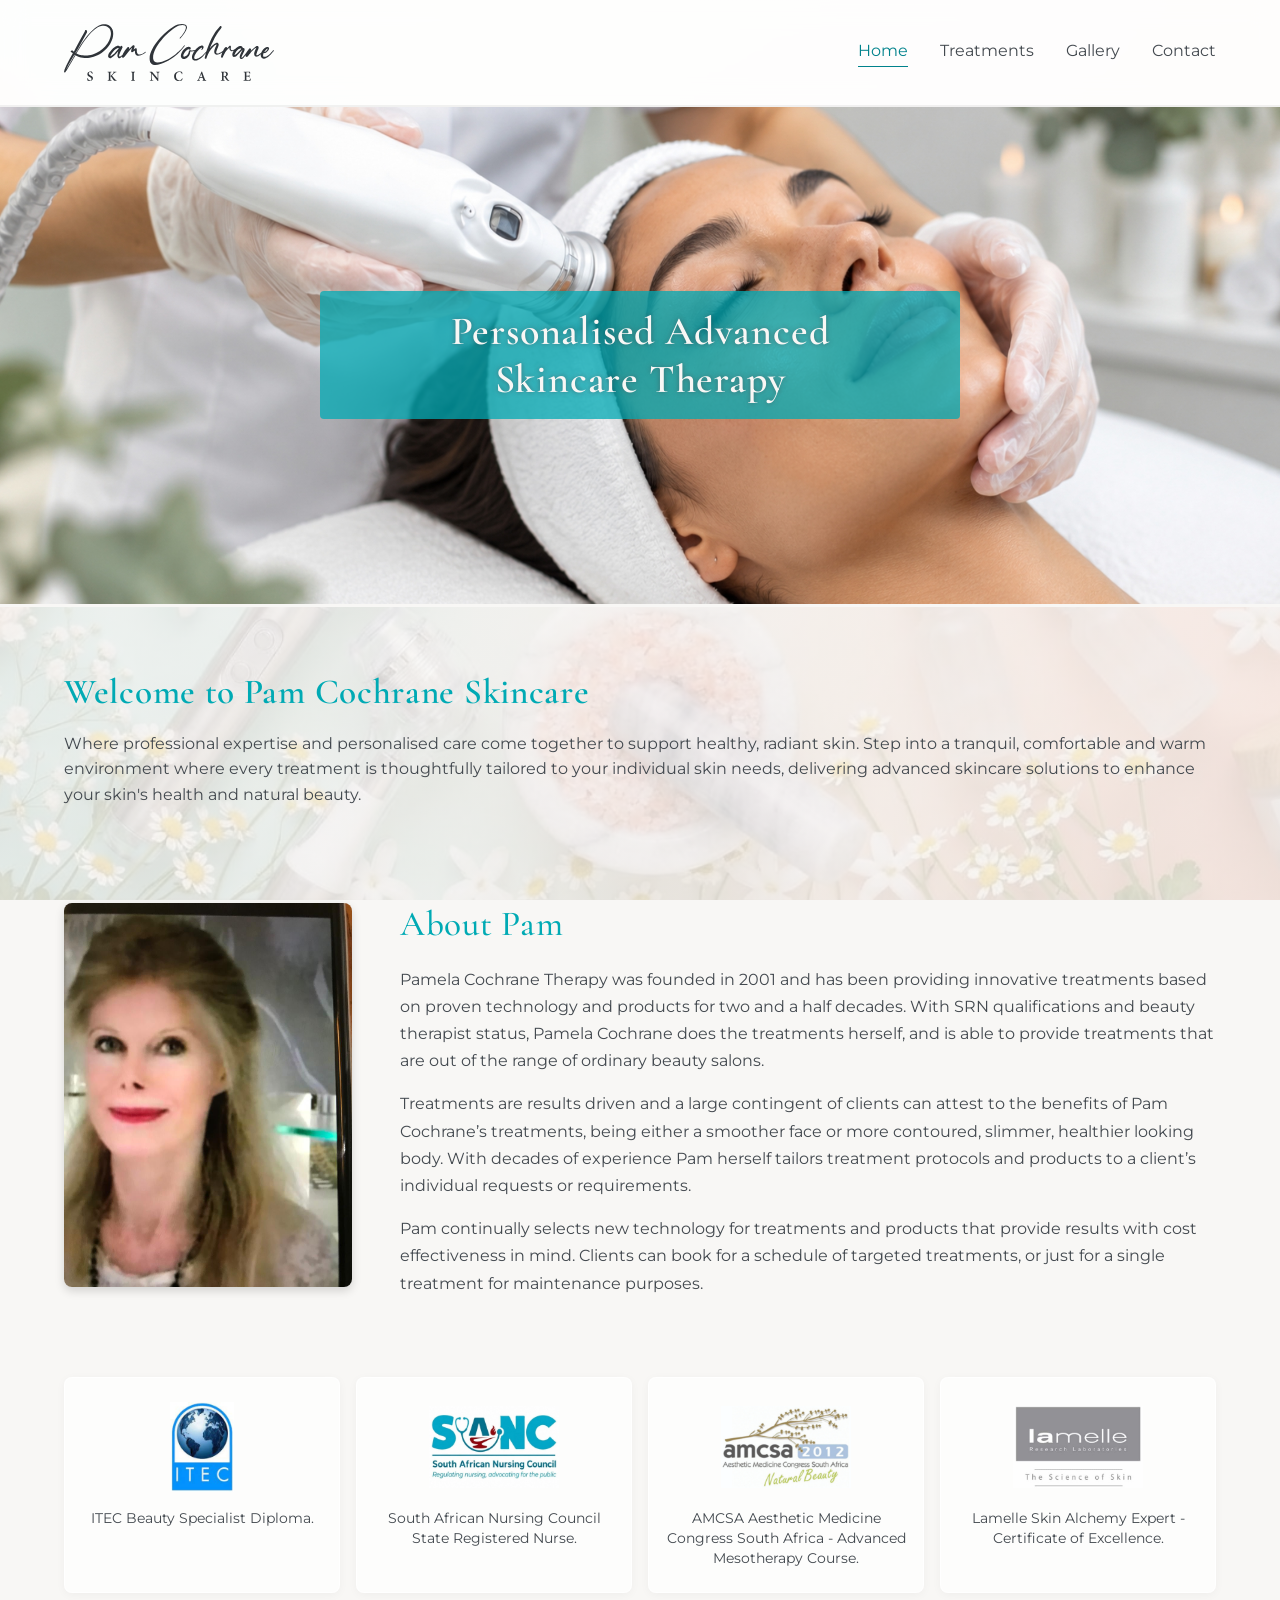
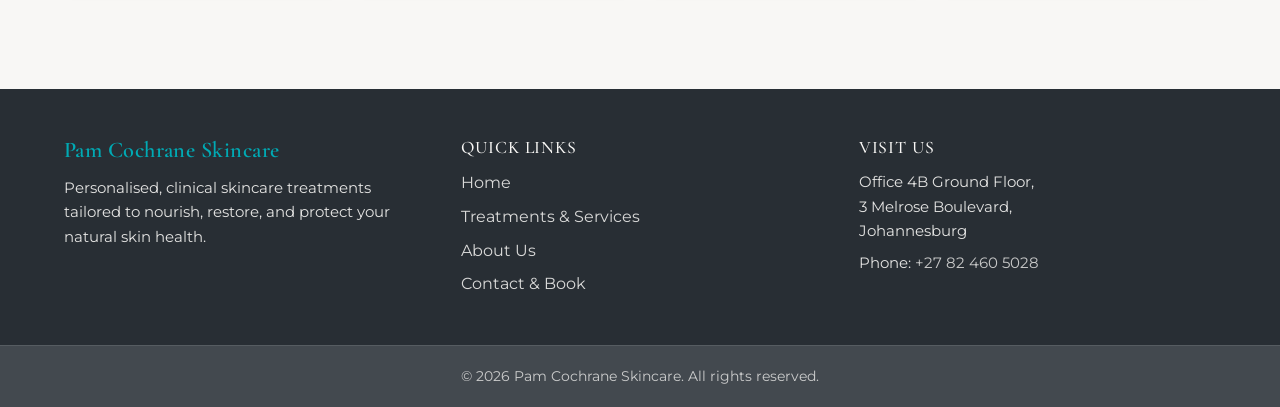
==== commit 1c052630: "Images Changed" ====
--- a/index.html
+++ b/index.html
@@ -94,7 +94,7 @@
          <!-- Top 25/75 Float Grid -->
          <div class="about-grid">
             <div class="about-image">
-               <img src="images/about-us/pam-cochrane2.jpeg" alt="Pam Cochrane">
+               <img src="images/about-us/pam-cochrane3.jpeg" alt="Pam Cochrane">
             </div>
             
             <div class="about-content">
@@ -147,7 +147,7 @@
          </div>
       </section>
 
-      <section class="salon-gallery">
+      <!-- <section class="salon-gallery">
          <h2>Welcome to Our Salon</h2>
          <p>A look around our salon and treatment rooms.</p>
 
@@ -171,8 +171,8 @@
             <div class="gallery-item"><img src="images/about-us/salon-17.jpg" alt="Salon Image 17"></div>
             <div class="gallery-item"><img src="images/about-us/salon-18.jpg" alt="Salon Image 18"></div>
          </div>
-      </section>
-   </main>
+      </section> -->
+   </main> 
 
    <!-- FOOTER -->
    <footer class="site-footer">
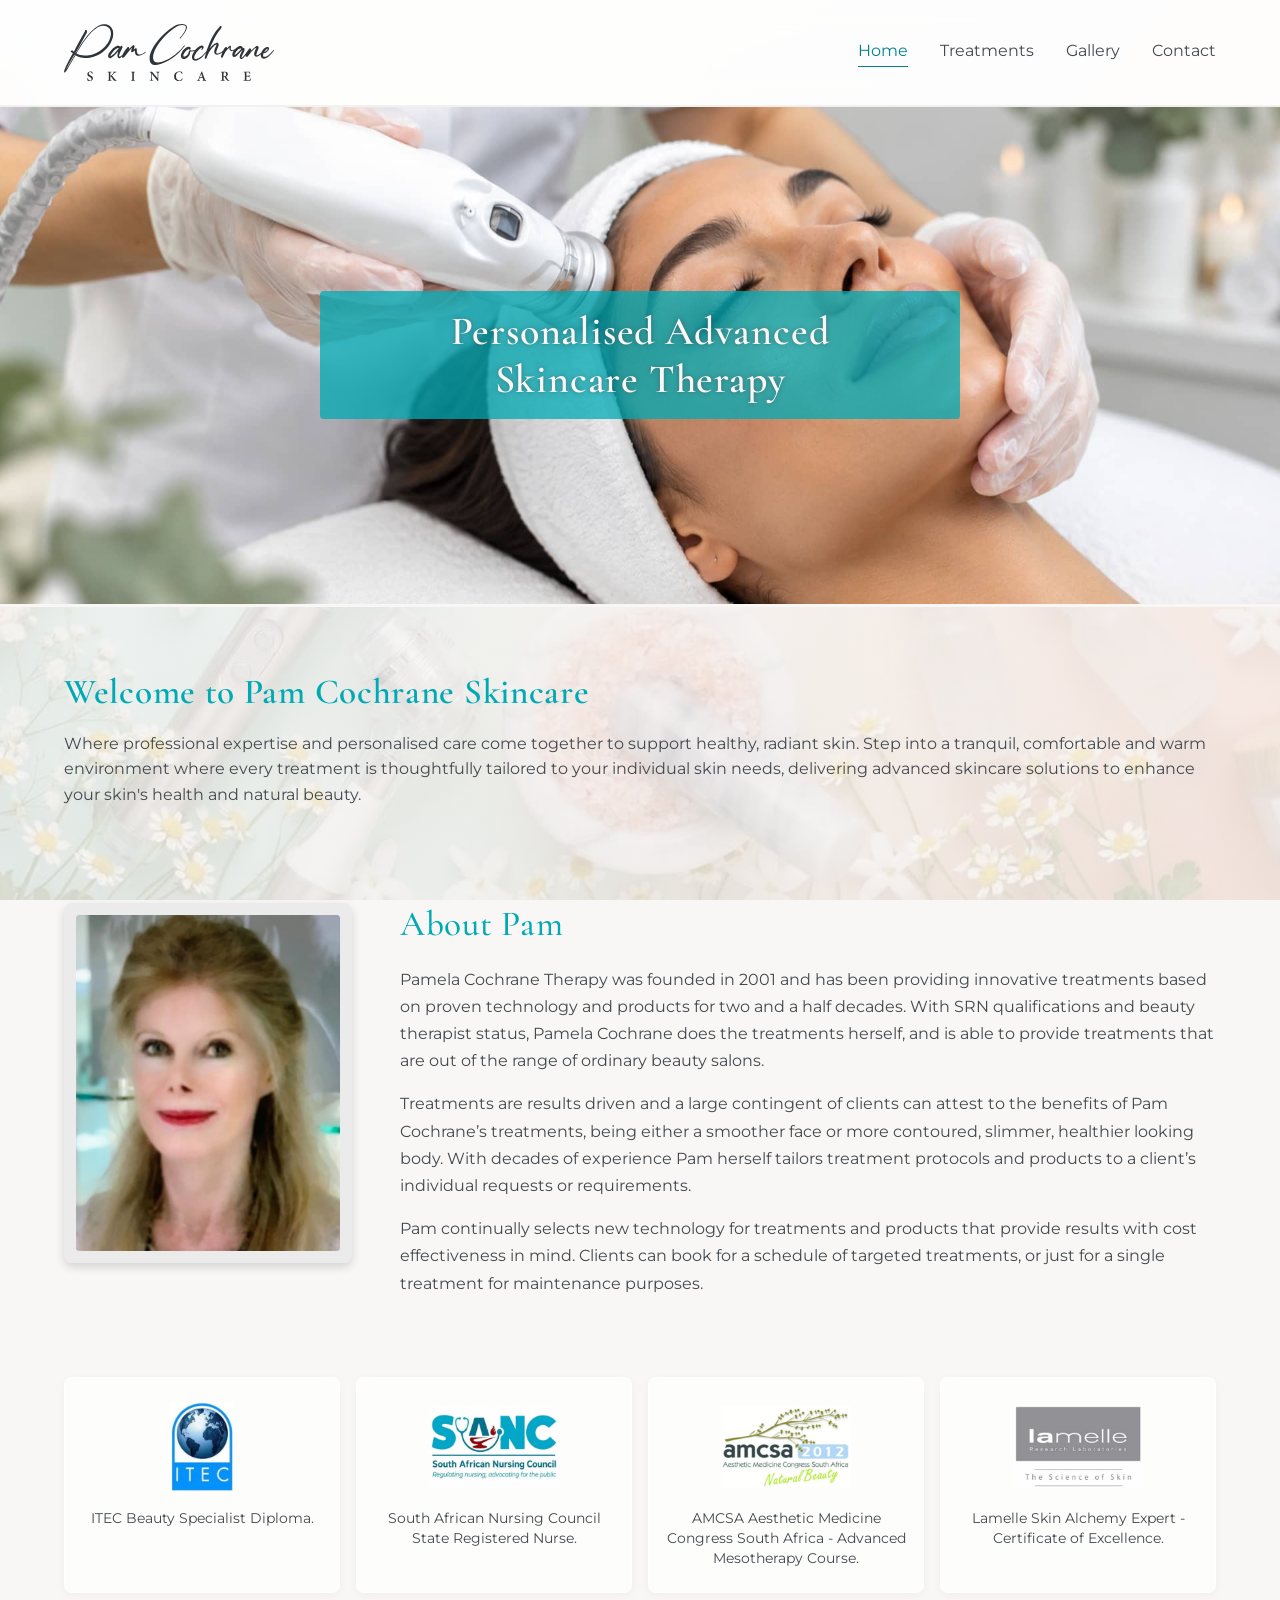
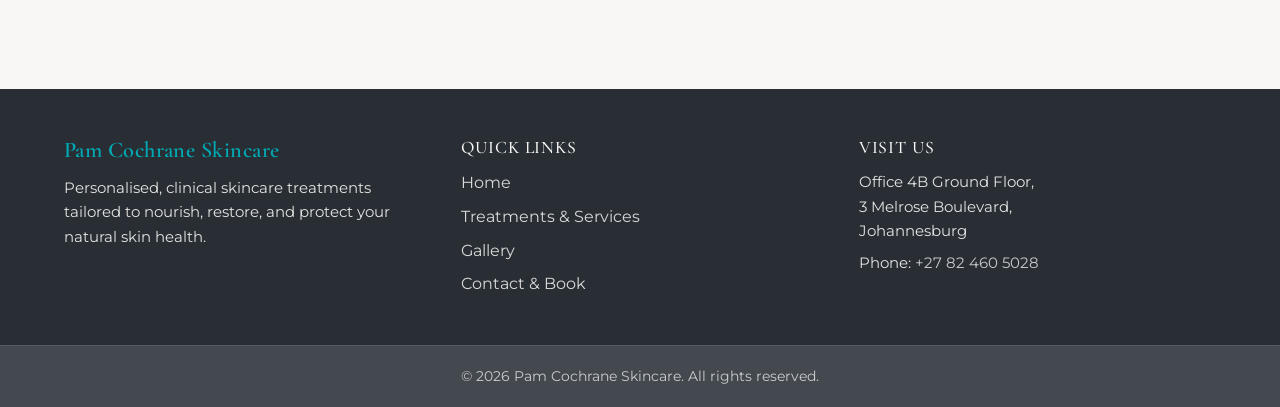
==== commit bb41e04e: "Images Optimized" ====
--- a/index.html
+++ b/index.html
@@ -94,7 +94,7 @@
          <!-- Top 25/75 Float Grid -->
          <div class="about-grid">
             <div class="about-image">
-               <img src="images/about-us/pam-cochrane3.jpeg" alt="Pam Cochrane">
+               <img src="images/about-us/pam-cochrane.jpg" alt="Pam Cochrane">
             </div>
             
             <div class="about-content">
@@ -190,7 +190,7 @@
             <ul>
             <li><a href="index.html">Home</a></li>
             <li><a href="treatments.html">Treatments & Services</a></li>
-            <li><a href="about-us.html">About Us</a></li>
+            <li><a href="gallery.html">Gallery</a></li>
             <li><a href="contact-us.html">Contact & Book</a></li>
             </ul>
          </div>
--- a/css/styles.css
+++ b/css/styles.css
@@ -504,7 +504,7 @@
 }
 
 .banner-about {
-  background-image: url('../images/banner-about.jpg');
+  background-image: url('../images/banner-gallery.jpg');
 }
 
 .banner-contact {
